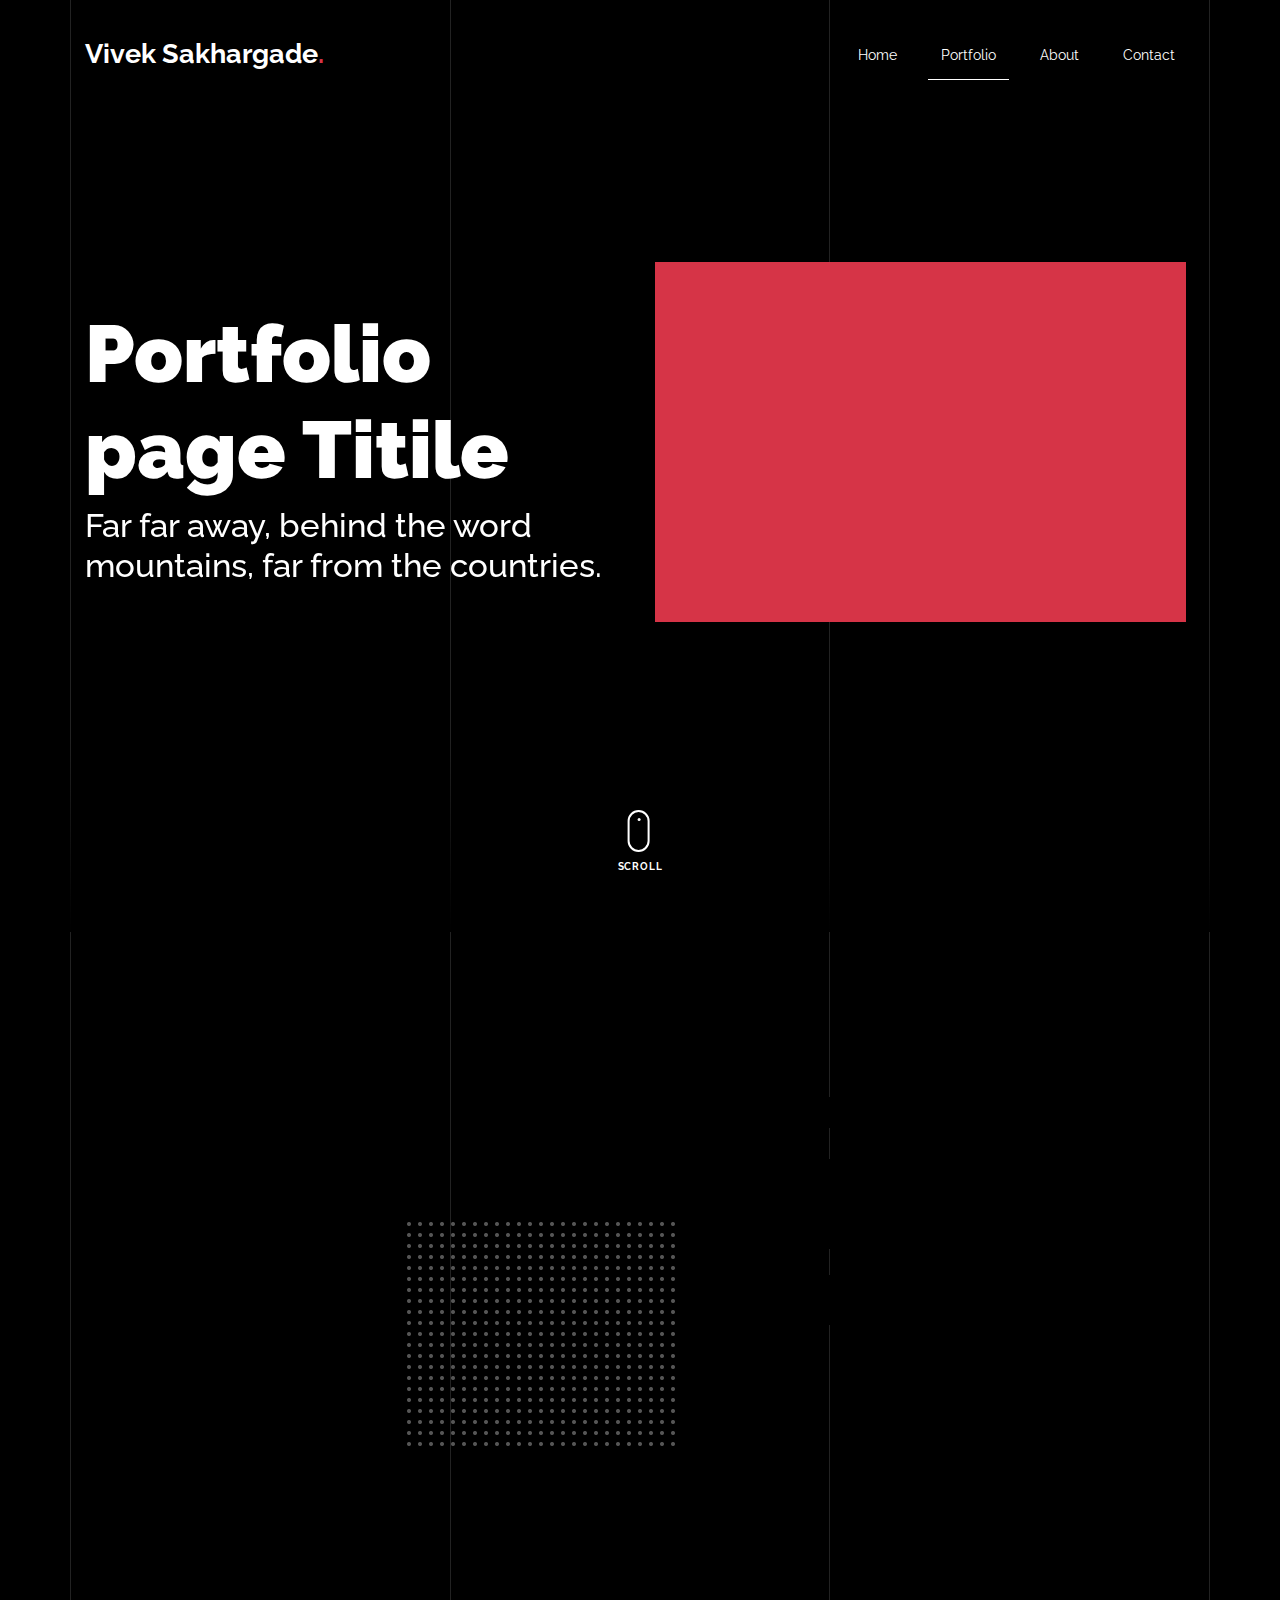
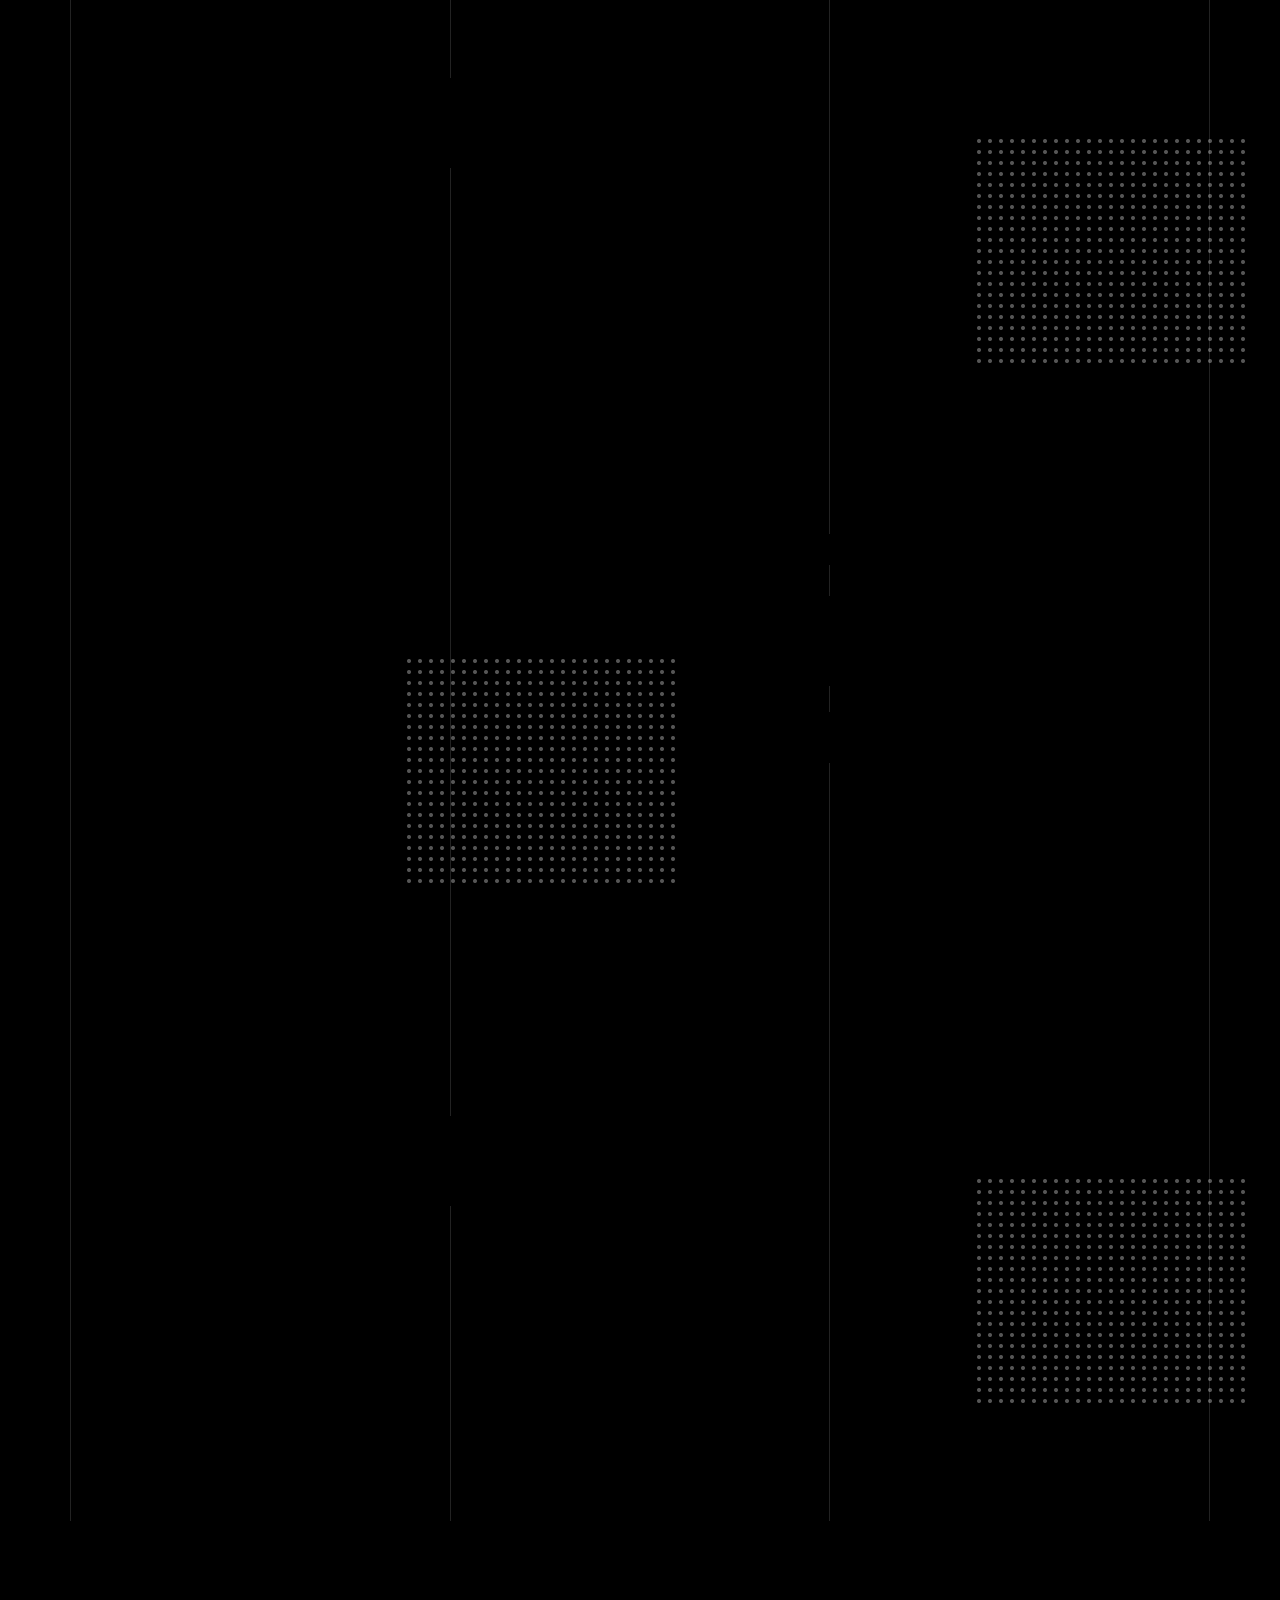
==== portfolio.html @ 85bf2e58 "create portfolio page" ====
<!DOCTYPE html>
<html lang="en">
  <head>
    <title>Vivek Sakhargade - A UI/UX Designer Based In Nagpur, India</title>
    <meta charset="utf-8" />
    <meta
      name="viewport"
      content="width=device-width, initial-scale=1, shrink-to-fit=no"
    />

    <meta name="description" content="" />
    <meta name="keywords" content="Adobe, Figma, UI/UX, Adobe XD" />
    <meta name="author" content="" />

    <link rel="stylesheet" href="css/vendor/icomoon/style.css" />
    <link rel="stylesheet" href="css/vendor/owl.carousel.min.css" />
    <link rel="stylesheet" href="css/vendor/animate.min.css" />
    <link rel="stylesheet" href="css/vendor/aos.css" />
    <link rel="stylesheet" href="css/vendor/bootstrap.min.css" />
    <link rel="stylesheet" href="css/vendor/jquery.fancybox.min.css" />

    <!-- Theme Style -->
    <link rel="stylesheet" href="css/style.css" />
  </head>
  <body data-spy="scroll" data-target=".site-nav-target" data-offset="200">
    <nav class="unslate_co--site-mobile-menu">
      <div class="close-wrap d-flex">
        <a href="#" class="d-flex ml-auto js-menu-toggle">
          <span class="close-label">Close</span>
          <div class="close-times">
            <span class="bar1"></span>
            <span class="bar2"></span>
          </div>
        </a>
      </div>
      <div class="site-mobile-inner"></div>
    </nav>

    <div class="unslate_co--site-wrap">
      <div class="unslate_co--site-inner">
        <div class="lines-wrap">
          <div class="lines-inner">
            <div class="lines"></div>
          </div>
        </div>
        <!-- END lines -->

        <nav class="unslate_co--site-nav site-nav-target">
          <div class="container">
            <div
              class="row align-items-center justify-content-between text-left"
            >
              <div class="col-3">
                <div class="site-logo">
                  <a href="index-right-menu.html" class="unslate_co--site-logo"
                    >Vivek Sakhargade<span>.</span></a
                  >
                </div>
              </div>
              <div class="col text-right">
                <ul
                  class="site-nav-ul js-clone-nav text-left d-none d-lg-inline-block"
                >
                  <li class="has-children">
                    <a href="index.html" class="nav-link">Home</a>
                  </li>
                  <li>
                    <a href="portfolio.html" class="nav-link active"
                      >Portfolio</a
                    >
                  </li>
                  <li><a href="#" class="nav-link">About</a></li>

                  <li>
                    <a href="#contact-section" class="nav-link">Contact</a>
                  </li>
                </ul>

                <ul
                  class="site-nav-ul-none-onepage text-right d-inline-block d-lg-none"
                >
                  <li><a href="#" class="js-menu-toggle">Menu</a></li>
                </ul>
              </div>
            </div>
          </div>
        </nav>

        <div class="cover-v1 gradient-bottom-black jarallax">
          <div class="container">
            <div class="row align-items-center align-items-center">
              <div class="col-md-6 text-left">
                <h1 class="heading" data-aos="fade-up">
                  Portfolio page Titile
                </h1>
                <h2 class="subheading" data-aos="fade-up" data-aos-delay="100">
                  Far far away, behind the word mountains, far from the
                  countries.
                </h2>
              </div>
              <div class="col-md-6 text-left">
                <figure class="gsap-reveal-img">
                  <img
                    src="images/work_3_a_full.jpg"
                    alt="Image"
                    class="img-fluid"
                  />
                </figure>
              </div>
            </div>
          </div>

          <!-- dov -->
          <a href="#first-project" class="mouse-wrap smoothscroll">
            <span class="mouse">
              <span class="scroll"></span>
            </span>
            <span class="mouse-label">Scroll</span>
          </a>
        </div>
        <!-- END .cover-v1 -->
        <!-- END .cover-v1 -->

        <div class="unslate_co--section" id="about-section">
          <div class="container">
            <!-- Project One -->
            <div
              id="first-project"
              class="row py-5 mb-5 justify-content-between align-items-center"
            >
              <div class="col-lg-6 mb-5 mb-lg-0">
                <figure class="dotted-bg gsap-reveal-img">
                  <img
                    src="images/work_3_a_full.jpg"
                    alt="Image"
                    class="img-fluid"
                  />
                </figure>
              </div>
              <div class="col-lg-6 pl-lg-5">
                <h3 class="mb-4 heading-h3">
                  <span class="gsap-reveal">The Washington Post</span>
                </h3>
                <p class="lead gsap-reveal">
                  Designing for truth in a sea of misinformation for the 2020
                  Presidential Election. The nature of this work is confidential
                  — contact for more details.
                </p>

                <p class="gsap-reveal">
                  <a href="#" class="btn btn-outline-pill btn-custom-light"
                    >Product Design
                  </a>
                </p>
              </div>
            </div>

            <!-- Project Two -->
            <div
              class="row py-5 mb-5 justify-content-between align-items-center"
            >
              <div class="col-lg-6 pr-lg-5">
                <h3 class="mb-4 heading-h3">
                  <span class="gsap-reveal">The Washington Post</span>
                </h3>
                <p class="lead gsap-reveal">
                  Designing for truth in a sea of misinformation for the 2020
                  Presidential Election. The nature of this work is confidential
                  — contact for more details.
                </p>

                <p class="gsap-reveal">
                  <a href="#" class="btn btn-outline-pill btn-custom-light"
                    >Product Design
                  </a>
                </p>
              </div>
              <div class="col-lg-6 mb-5 mb-lg-0">
                <figure class="dotted-bg gsap-reveal-img">
                  <img
                    src="images/work_1_a_full.jpg"
                    alt="Image"
                    class="img-fluid"
                  />
                </figure>
              </div>
            </div>

            <!-- Project Three -->
            <div
              class="row py-5 mb-5 justify-content-between align-items-center"
            >
              <div class="col-lg-6 mb-5 mb-lg-0">
                <figure class="dotted-bg gsap-reveal-img">
                  <img
                    src="images/work_3_full.jpg"
                    alt="Image"
                    class="img-fluid"
                  />
                </figure>
              </div>
              <div class="col-lg-6 pl-lg-5">
                <h3 class="mb-4 heading-h3">
                  <span class="gsap-reveal">The Washington Post</span>
                </h3>
                <p class="lead gsap-reveal">
                  Designing for truth in a sea of misinformation for the 2020
                  Presidential Election. The nature of this work is confidential
                  — contact for more details.
                </p>

                <p class="gsap-reveal">
                  <a href="#" class="btn btn-outline-pill btn-custom-light"
                    >Product Design
                  </a>
                </p>
              </div>
            </div>

            <!-- Project Four -->
            <div
              class="row py-5 mb-5 justify-content-between align-items-center"
            >
              <div class="col-lg-6 pr-lg-5">
                <h3 class="mb-4 heading-h3">
                  <span class="gsap-reveal">The Washington Post</span>
                </h3>
                <p class="lead gsap-reveal">
                  Designing for truth in a sea of misinformation for the 2020
                  Presidential Election. The nature of this work is confidential
                  — contact for more details.
                </p>

                <p class="gsap-reveal">
                  <a href="#" class="btn btn-outline-pill btn-custom-light"
                    >Product Design
                  </a>
                </p>
              </div>
              <div class="col-lg-6 mb-5 mb-lg-0">
                <figure class="dotted-bg gsap-reveal-img">
                  <img
                    src="images/work_4_full.jpg"
                    alt="Image"
                    class="img-fluid"
                  />
                </figure>
              </div>
            </div>
          </div>
        </div>
      </div>
      <!-- END .unslate_co-site-inner -->

      <footer class="unslate_co--footer unslate_co--section">
        <div class="container">
          <div class="row justify-content-center">
            <div class="col-md-7">
              <div class="footer-site-logo">
                <a href="mailto:viveksakhargade@gmail.com"
                  >viveksakhargade@gmail<span>.</span>com</a
                >
                <p class="mt-3">
                  Always down to collaborate when I have the time. I'm hoping to
                  further my career by disrupting the social product space.
                  Let's get in touch ✌️.
                </p>
              </div>

              <ul class="footer-site-social">
                <li>
                  <a href="https://www.facebook.com/vivek.sakhargade"
                    >Facebook</a
                  >
                </li>
                <li>
                  <a
                    href="https://instagram.com/ivivek97?igshid=NTc4MTIwNjQ2YQ=="
                    >Instagram</a
                  >
                </li>
                <li>
                  <a
                    href="https://www.linkedin.com/in/vivek-sakhargade-61470815b?lipi=urn%3Ali%3Apage%3Ad_flagship3_profile_view_base_contact_details%3B9KKnEWviTzycP2bksynH9Q%3D%3D"
                    >linkedin</a
                  >
                </li>
                <li>
                  <a href="https://www.behance.net/viveksakhargade">Behance</a>
                </li>
              </ul>

              <p class="site-copyright">
                <!-- Link back to Colorlib can't be removed. Template is licensed under CC BY 3.0. -->
                Copyright &copy;
                <script>
                  document.write(new Date().getFullYear());
                </script>
                All rights reserved
                <i class="icon-heart" aria-hidden="true"></i> by
                <a href="https://www.viveksakhargade.com/" target="_blank"
                  >viveksakhargade.com</a
                >
              </p>
            </div>
          </div>
        </div>
      </footer>
    </div>

    <!-- Loader -->
    <div id="unslate_co--overlayer"></div>
    <div class="site-loader-wrap">
      <div class="site-loader"></div>
    </div>

    <script src="js/scripts-dist.js"></script>
    <script src="js/main.js"></script>
  </body>
</html>
---- css/vendor/icomoon/style.css ----
@font-face {
  font-family: 'icomoon';
  src:  url('fonts/icomoon.eot?10si43');
  src:  url('fonts/icomoon.eot?10si43#iefix') format('embedded-opentype'),
    url('fonts/icomoon.ttf?10si43') format('truetype'),
    url('fonts/icomoon.woff?10si43') format('woff'),
    url('fonts/icomoon.svg?10si43#icomoon') format('svg');
  font-weight: normal;
  font-style: normal;
}

[class^="icon-"], [class*=" icon-"] {
  /* use !important to prevent issues with browser extensions that change fonts */
  font-family: 'icomoon' !important;
  speak: none;
  font-style: normal;
  font-weight: normal;
  font-variant: normal;
  text-transform: none;
  line-height: 1;

  /* Better Font Rendering =========== */
  -webkit-font-smoothing: antialiased;
  -moz-osx-font-smoothing: grayscale;
}

.icon-asterisk:before {
  content: "\f069";
}
.icon-plus:before {
  content: "\f067";
}
.icon-question:before {
  content: "\f128";
}
.icon-minus:before {
  content: "\f068";
}
.icon-glass:before {
  content: "\f000";
}
.icon-music:before {
  content: "\f001";
}
.icon-search:before {
  content: "\f002";
}
.icon-envelope-o:before {
  content: "\f003";
}
.icon-heart:before {
  content: "\f004";
}
.icon-star:before {
  content: "\f005";
}
.icon-star-o:before {
  content: "\f006";
}
.icon-user:before {
  content: "\f007";
}
.icon-film:before {
  content: "\f008";
}
.icon-th-large:before {
  content: "\f009";
}
.icon-th:before {
  content: "\f00a";
}
.icon-th-list:before {
  content: "\f00b";
}
.icon-check:before {
  content: "\f00c";
}
.icon-close:before {
  content: "\f00d";
}
.icon-remove:before {
  content: "\f00d";
}
.icon-times:before {
  content: "\f00d";
}
.icon-search-plus:before {
  content: "\f00e";
}
.icon-search-minus:before {
  content: "\f010";
}
.icon-power-off:before {
  content: "\f011";
}
.icon-signal:before {
  content: "\f012";
}
.icon-cog:before {
  content: "\f013";
}
.icon-gear:before {
  content: "\f013";
}
.icon-trash-o:before {
  content: "\f014";
}
.icon-home:before {
  content: "\f015";
}
.icon-file-o:before {
  content: "\f016";
}
.icon-clock-o:before {
  content: "\f017";
}
.icon-road:before {
  content: "\f018";
}
.icon-download:before {
  content: "\f019";
}
.icon-arrow-circle-o-down:before {
  content: "\f01a";
}
.icon-arrow-circle-o-up:before {
  content: "\f01b";
}
.icon-inbox:before {
  content: "\f01c";
}
.icon-play-circle-o:before {
  content: "\f01d";
}
.icon-repeat:before {
  content: "\f01e";
}
.icon-rotate-right:before {
  content: "\f01e";
}
.icon-refresh:before {
  content: "\f021";
}
.icon-list-alt:before {
  content: "\f022";
}
.icon-lock:before {
  content: "\f023";
}
.icon-flag:before {
  content: "\f024";
}
.icon-headphones:before {
  content: "\f025";
}
.icon-volume-off:before {
  content: "\f026";
}
.icon-volume-down:before {
  content: "\f027";
}
.icon-volume-up:before {
  content: "\f028";
}
.icon-qrcode:before {
  content: "\f029";
}
.icon-barcode:before {
  content: "\f02a";
}
.icon-tag:before {
  content: "\f02b";
}
.icon-tags:before {
  content: "\f02c";
}
.icon-book:before {
  content: "\f02d";
}
.icon-bookmark:before {
  content: "\f02e";
}
.icon-print:before {
  content: "\f02f";
}
.icon-camera:before {
  content: "\f030";
}
.icon-font:before {
  content: "\f031";
}
.icon-bold:before {
  content: "\f032";
}
.icon-italic:before {
  content: "\f033";
}
.icon-text-height:before {
  content: "\f034";
}
.icon-text-width:before {
  content: "\f035";
}
.icon-align-left:before {
  content: "\f036";
}
.icon-align-center:before {
  content: "\f037";
}
.icon-align-right:before {
  content: "\f038";
}
.icon-align-justify:before {
  content: "\f039";
}
.icon-list:before {
  content: "\f03a";
}
.icon-dedent:before {
  content: "\f03b";
}
.icon-outdent:before {
  content: "\f03b";
}
.icon-indent:before {
  content: "\f03c";
}
.icon-video-camera:before {
  content: "\f03d";
}
.icon-image:before {
  content: "\f03e";
}
.icon-photo:before {
  content: "\f03e";
}
.icon-picture-o:before {
  content: "\f03e";
}
.icon-pencil:before {
  content: "\f040";
}
.icon-map-marker:before {
  content: "\f041";
}
.icon-adjust:before {
  content: "\f042";
}
.icon-tint:before {
  content: "\f043";
}
.icon-edit:before {
  content: "\f044";
}
.icon-pencil-square-o:before {
  content: "\f044";
}
.icon-share-square-o:before {
  content: "\f045";
}
.icon-check-square-o:before {
  content: "\f046";
}
.icon-arrows:before {
  content: "\f047";
}
.icon-step-backward:before {
  content: "\f048";
}
.icon-fast-backward:before {
  content: "\f049";
}
.icon-backward:before {
  content: "\f04a";
}
.icon-play:before {
  content: "\f04b";
}
.icon-pause:before {
  content: "\f04c";
}
.icon-stop:before {
  content: "\f04d";
}
.icon-forward:before {
  content: "\f04e";
}
.icon-fast-forward:before {
  content: "\f050";
}
.icon-step-forward:before {
  content: "\f051";
}
.icon-eject:before {
  content: "\f052";
}
.icon-chevron-left:before {
  content: "\f053";
}
.icon-chevron-right:before {
  content: "\f054";
}
.icon-plus-circle:before {
  content: "\f055";
}
.icon-minus-circle:before {
  content: "\f056";
}
.icon-times-circle:before {
  content: "\f057";
}
.icon-check-circle:before {
  content: "\f058";
}
.icon-question-circle:before {
  content: "\f059";
}
.icon-info-circle:before {
  content: "\f05a";
}
.icon-crosshairs:before {
  content: "\f05b";
}
.icon-times-circle-o:before {
  content: "\f05c";
}
.icon-check-circle-o:before {
  content: "\f05d";
}
.icon-ban:before {
  content: "\f05e";
}
.icon-arrow-left:before {
  content: "\f060";
}
.icon-arrow-right:before {
  content: "\f061";
}
.icon-arrow-up:before {
  content: "\f062";
}
.icon-arrow-down:before {
  content: "\f063";
}
.icon-mail-forward:before {
  content: "\f064";
}
.icon-share:before {
  content: "\f064";
}
.icon-expand:before {
  content: "\f065";
}
.icon-compress:before {
  content: "\f066";
}
.icon-exclamation-circle:before {
  content: "\f06a";
}
.icon-gift:before {
  content: "\f06b";
}
.icon-leaf:before {
  content: "\f06c";
}
.icon-fire:before {
  content: "\f06d";
}
.icon-eye:before {
  content: "\f06e";
}
.icon-eye-slash:before {
  content: "\f070";
}
.icon-exclamation-triangle:before {
  content: "\f071";
}
.icon-warning:before {
  content: "\f071";
}
.icon-plane:before {
  content: "\f072";
}
.icon-calendar:before {
  content: "\f073";
}
.icon-random:before {
  content: "\f074";
}
.icon-comment:before {
  content: "\f075";
}
.icon-magnet:before {
  content: "\f076";
}
.icon-chevron-up:before {
  content: "\f077";
}
.icon-chevron-down:before {
  content: "\f078";
}
.icon-retweet:before {
  content: "\f079";
}
.icon-shopping-cart:before {
  content: "\f07a";
}
.icon-folder:before {
  content: "\f07b";
}
.icon-folder-open:before {
  content: "\f07c";
}
.icon-arrows-v:before {
  content: "\f07d";
}
.icon-arrows-h:before {
  content: "\f07e";
}
.icon-bar-chart:before {
  content: "\f080";
}
.icon-bar-chart-o:before {
  content: "\f080";
}
.icon-twitter-square:before {
  content: "\f081";
}
.icon-facebook-square:before {
  content: "\f082";
}
.icon-camera-retro:before {
  content: "\f083";
}
.icon-key:before {
  content: "\f084";
}
.icon-cogs:before {
  content: "\f085";
}
.icon-gears:before {
  content: "\f085";
}
.icon-comments:before {
  content: "\f086";
}
.icon-thumbs-o-up:before {
  content: "\f087";
}
.icon-thumbs-o-down:before {
  content: "\f088";
}
.icon-star-half:before {
  content: "\f089";
}
.icon-heart-o:before {
  content: "\f08a";
}
.icon-sign-out:before {
  content: "\f08b";
}
.icon-linkedin-square:before {
  content: "\f08c";
}
.icon-thumb-tack:before {
  content: "\f08d";
}
.icon-external-link:before {
  content: "\f08e";
}
.icon-sign-in:before {
  content: "\f090";
}
.icon-trophy:before {
  content: "\f091";
}
.icon-github-square:before {
  content: "\f092";
}
.icon-upload:before {
  content: "\f093";
}
.icon-lemon-o:before {
  content: "\f094";
}
.icon-phone:before {
  content: "\f095";
}
.icon-square-o:before {
  content: "\f096";
}
.icon-bookmark-o:before {
  content: "\f097";
}
.icon-phone-square:before {
  content: "\f098";
}
.icon-twitter:before {
  content: "\f099";
}
.icon-facebook:before {
  content: "\f09a";
}
.icon-facebook-f:before {
  content: "\f09a";
}
.icon-github:before {
  content: "\f09b";
}
.icon-unlock:before {
  content: "\f09c";
}
.icon-credit-card:before {
  content: "\f09d";
}
.icon-feed:before {
  content: "\f09e";
}
.icon-rss:before {
  content: "\f09e";
}
.icon-hdd-o:before {
  content: "\f0a0";
}
.icon-bullhorn:before {
  content: "\f0a1";
}
.icon-bell-o:before {
  content: "\f0a2";
}
.icon-certificate:before {
  content: "\f0a3";
}
.icon-hand-o-right:before {
  content: "\f0a4";
}
.icon-hand-o-left:before {
  content: "\f0a5";
}
.icon-hand-o-up:before {
  content: "\f0a6";
}
.icon-hand-o-down:before {
  content: "\f0a7";
}
.icon-arrow-circle-left:before {
  content: "\f0a8";
}
.icon-arrow-circle-right:before {
  content: "\f0a9";
}
.icon-arrow-circle-up:before {
  content: "\f0aa";
}
.icon-arrow-circle-down:before {
  content: "\f0ab";
}
.icon-globe:before {
  content: "\f0ac";
}
.icon-wrench:before {
  content: "\f0ad";
}
.icon-tasks:before {
  content: "\f0ae";
}
.icon-filter:before {
  content: "\f0b0";
}
.icon-briefcase:before {
  content: "\f0b1";
}
.icon-arrows-alt:before {
  content: "\f0b2";
}
.icon-group:before {
  content: "\f0c0";
}
.icon-users:before {
  content: "\f0c0";
}
.icon-chain:before {
  content: "\f0c1";
}
.icon-link:before {
  content: "\f0c1";
}
.icon-cloud:before {
  content: "\f0c2";
}
.icon-flask:before {
  content: "\f0c3";
}
.icon-cut:before {
  content: "\f0c4";
}
.icon-scissors:before {
  content: "\f0c4";
}
.icon-copy:before {
  content: "\f0c5";
}
.icon-files-o:before {
  content: "\f0c5";
}
.icon-paperclip:before {
  content: "\f0c6";
}
.icon-floppy-o:before {
  content: "\f0c7";
}
.icon-save:before {
  content: "\f0c7";
}
.icon-square:before {
  content: "\f0c8";
}
.icon-bars:before {
  content: "\f0c9";
}
.icon-navicon:before {
  content: "\f0c9";
}
.icon-reorder:before {
  content: "\f0c9";
}
.icon-list-ul:before {
  content: "\f0ca";
}
.icon-list-ol:before {
  content: "\f0cb";
}
.icon-strikethrough:before {
  content: "\f0cc";
}
.icon-underline:before {
  content: "\f0cd";
}
.icon-table:before {
  content: "\f0ce";
}
.icon-magic:before {
  content: "\f0d0";
}
.icon-truck:before {
  content: "\f0d1";
}
.icon-pinterest:before {
  content: "\f0d2";
}
.icon-pinterest-square:before {
  content: "\f0d3";
}
.icon-google-plus-square:before {
  content: "\f0d4";
}
.icon-google-plus:before {
  content: "\f0d5";
}
.icon-money:before {
  content: "\f0d6";
}
.icon-caret-down:before {
  content: "\f0d7";
}
.icon-caret-up:before {
  content: "\f0d8";
}
.icon-caret-left:before {
  content: "\f0d9";
}
.icon-caret-right:before {
  content: "\f0da";
}
.icon-columns:before {
  content: "\f0db";
}
.icon-sort:before {
  content: "\f0dc";
}
.icon-unsorted:before {
  content: "\f0dc";
}
.icon-sort-desc:before {
  content: "\f0dd";
}
.icon-sort-down:before {
  content: "\f0dd";
}
.icon-sort-asc:before {
  content: "\f0de";
}
.icon-sort-up:before {
  content: "\f0de";
}
.icon-envelope:before {
  content: "\f0e0";
}
.icon-linkedin:before {
  content: "\f0e1";
}
.icon-rotate-left:before {
  content: "\f0e2";
}
.icon-undo:before {
  content: "\f0e2";
}
.icon-gavel:before {
  content: "\f0e3";
}
.icon-legal:before {
  content: "\f0e3";
}
.icon-dashboard:before {
  content: "\f0e4";
}
.icon-tachometer:before {
  content: "\f0e4";
}
.icon-comment-o:before {
  content: "\f0e5";
}
.icon-comments-o:before {
  content: "\f0e6";
}
.icon-bolt:before {
  content: "\f0e7";
}
.icon-flash:before {
  content: "\f0e7";
}
.icon-sitemap:before {
  content: "\f0e8";
}
.icon-umbrella:before {
  content: "\f0e9";
}
.icon-clipboard:before {
  content: "\f0ea";
}
.icon-paste:before {
  content: "\f0ea";
}
.icon-lightbulb-o:before {
  content: "\f0eb";
}
.icon-exchange:before {
  content: "\f0ec";
}
.icon-cloud-download:before {
  content: "\f0ed";
}
.icon-cloud-upload:before {
  content: "\f0ee";
}
.icon-user-md:before {
  content: "\f0f0";
}
.icon-stethoscope:before {
  content: "\f0f1";
}
.icon-suitcase:before {
  content: "\f0f2";
}
.icon-bell:before {
  content: "\f0f3";
}
.icon-coffee:before {
  content: "\f0f4";
}
.icon-cutlery:before {
  content: "\f0f5";
}
.icon-file-text-o:before {
  content: "\f0f6";
}
.icon-building-o:before {
  content: "\f0f7";
}
.icon-hospital-o:before {
  content: "\f0f8";
}
.icon-ambulance:before {
  content: "\f0f9";
}
.icon-medkit:before {
  content: "\f0fa";
}
.icon-fighter-jet:before {
  content: "\f0fb";
}
.icon-beer:before {
  content: "\f0fc";
}
.icon-h-square:before {
  content: "\f0fd";
}
.icon-plus-square:before {
  content: "\f0fe";
}
.icon-angle-double-left:before {
  content: "\f100";
}
.icon-angle-double-right:before {
  content: "\f101";
}
.icon-angle-double-up:before {
  content: "\f102";
}
.icon-angle-double-down:before {
  content: "\f103";
}
.icon-angle-left:before {
  content: "\f104";
}
.icon-angle-right:before {
  content: "\f105";
}
.icon-angle-up:before {
  content: "\f106";
}
.icon-angle-down:before {
  content: "\f107";
}
.icon-desktop:before {
  content: "\f108";
}
.icon-laptop:before {
  content: "\f109";
}
.icon-tablet:before {
  content: "\f10a";
}
.icon-mobile:before {
  content: "\f10b";
}
.icon-mobile-phone:before {
  content: "\f10b";
}
.icon-circle-o:before {
  content: "\f10c";
}
.icon-quote-left:before {
  content: "\f10d";
}
.icon-quote-right:before {
  content: "\f10e";
}
.icon-spinner:before {
  content: "\f110";
}
.icon-circle:before {
  content: "\f111";
}
.icon-mail-reply:before {
  content: "\f112";
}
.icon-reply:before {
  content: "\f112";
}
.icon-github-alt:before {
  content: "\f113";
}
.icon-folder-o:before {
  content: "\f114";
}
.icon-folder-open-o:before {
  content: "\f115";
}
.icon-smile-o:before {
  content: "\f118";
}
.icon-frown-o:before {
  content: "\f119";
}
.icon-meh-o:before {
  content: "\f11a";
}
.icon-gamepad:before {
  content: "\f11b";
}
.icon-keyboard-o:before {
  content: "\f11c";
}
.icon-flag-o:before {
  content: "\f11d";
}
.icon-flag-checkered:before {
  content: "\f11e";
}
.icon-terminal:before {
  content: "\f120";
}
.icon-code:before {
  content: "\f121";
}
.icon-mail-reply-all:before {
  content: "\f122";
}
.icon-reply-all:before {
  content: "\f122";
}
.icon-star-half-empty:before {
  content: "\f123";
}
.icon-star-half-full:before {
  content: "\f123";
}
.icon-star-half-o:before {
  content: "\f123";
}
.icon-location-arrow:before {
  content: "\f124";
}
.icon-crop:before {
  content: "\f125";
}
.icon-code-fork:before {
  content: "\f126";
}
.icon-chain-broken:before {
  content: "\f127";
}
.icon-unlink:before {
  content: "\f127";
}
.icon-info:before {
  content: "\f129";
}
.icon-exclamation:before {
  content: "\f12a";
}
.icon-superscript:before {
  content: "\f12b";
}
.icon-subscript:before {
  content: "\f12c";
}
.icon-eraser:before {
  content: "\f12d";
}
.icon-puzzle-piece:before {
  content: "\f12e";
}
.icon-microphone:before {
  content: "\f130";
}
.icon-microphone-slash:before {
  content: "\f131";
}
.icon-shield:before {
  content: "\f132";
}
.icon-calendar-o:before {
  content: "\f133";
}
.icon-fire-extinguisher:before {
  content: "\f134";
}
.icon-rocket:before {
  content: "\f135";
}
.icon-maxcdn:before {
  content: "\f136";
}
.icon-chevron-circle-left:before {
  content: "\f137";
}
.icon-chevron-circle-right:before {
  content: "\f138";
}
.icon-chevron-circle-up:before {
  content: "\f139";
}
.icon-chevron-circle-down:before {
  content: "\f13a";
}
.icon-html5:before {
  content: "\f13b";
}
.icon-css3:before {
  content: "\f13c";
}
.icon-anchor:before {
  content: "\f13d";
}
.icon-unlock-alt:before {
  content: "\f13e";
}
.icon-bullseye:before {
  content: "\f140";
}
.icon-ellipsis-h:before {
  content: "\f141";
}
.icon-ellipsis-v:before {
  content: "\f142";
}
.icon-rss-square:before {
  content: "\f143";
}
.icon-play-circle:before {
  content: "\f144";
}
.icon-ticket:before {
  content: "\f145";
}
.icon-minus-square:before {
  content: "\f146";
}
.icon-minus-square-o:before {
  content: "\f147";
}
.icon-level-up:before {
  content: "\f148";
}
.icon-level-down:before {
  content: "\f149";
}
.icon-check-square:before {
  content: "\f14a";
}
.icon-pencil-square:before {
  content: "\f14b";
}
.icon-external-link-square:before {
  content: "\f14c";
}
.icon-share-square:before {
  content: "\f14d";
}
.icon-compass:before {
  content: "\f14e";
}
.icon-caret-square-o-down:before {
  content: "\f150";
}
.icon-toggle-down:before {
  content: "\f150";
}
.icon-caret-square-o-up:before {
  content: "\f151";
}
.icon-toggle-up:before {
  content: "\f151";
}
.icon-caret-square-o-right:before {
  content: "\f152";
}
.icon-toggle-right:before {
  content: "\f152";
}
.icon-eur:before {
  content: "\f153";
}
.icon-euro:before {
  content: "\f153";
}
.icon-gbp:before {
  content: "\f154";
}
.icon-dollar:before {
  content: "\f155";
}
.icon-usd:before {
  content: "\f155";
}
.icon-inr:before {
  content: "\f156";
}
.icon-rupee:before {
  content: "\f156";
}
.icon-cny:before {
  content: "\f157";
}
.icon-jpy:before {
  content: "\f157";
}
.icon-rmb:before {
  content: "\f157";
}
.icon-yen:before {
  content: "\f157";
}
.icon-rouble:before {
  content: "\f158";
}
.icon-rub:before {
  content: "\f158";
}
.icon-ruble:before {
  content: "\f158";
}
.icon-krw:before {
  content: "\f159";
}
.icon-won:before {
  content: "\f159";
}
.icon-bitcoin:before {
  content: "\f15a";
}
.icon-btc:before {
  content: "\f15a";
}
.icon-file:before {
  content: "\f15b";
}
.icon-file-text:before {
  content: "\f15c";
}
.icon-sort-alpha-asc:before {
  content: "\f15d";
}
.icon-sort-alpha-desc:before {
  content: "\f15e";
}
.icon-sort-amount-asc:before {
  content: "\f160";
}
.icon-sort-amount-desc:before {
  content: "\f161";
}
.icon-sort-numeric-asc:before {
  content: "\f162";
}
.icon-sort-numeric-desc:before {
  content: "\f163";
}
.icon-thumbs-up:before {
  content: "\f164";
}
.icon-thumbs-down:before {
  content: "\f165";
}
.icon-youtube-square:before {
  content: "\f166";
}
.icon-youtube:before {
  content: "\f167";
}
.icon-xing:before {
  content: "\f168";
}
.icon-xing-square:before {
  content: "\f169";
}
.icon-youtube-play:before {
  content: "\f16a";
}
.icon-dropbox:before {
  content: "\f16b";
}
.icon-stack-overflow:before {
  content: "\f16c";
}
.icon-instagram:before {
  content: "\f16d";
}
.icon-flickr:before {
  content: "\f16e";
}
.icon-adn:before {
  content: "\f170";
}
.icon-bitbucket:before {
  content: "\f171";
}
.icon-bitbucket-square:before {
  content: "\f172";
}
.icon-tumblr:before {
  content: "\f173";
}
.icon-tumblr-square:before {
  content: "\f174";
}
.icon-long-arrow-down:before {
  content: "\f175";
}
.icon-long-arrow-up:before {
  content: "\f176";
}
.icon-long-arrow-left:before {
  content: "\f177";
}
.icon-long-arrow-right:before {
  content: "\f178";
}
.icon-apple:before {
  content: "\f179";
}
.icon-windows:before {
  content: "\f17a";
}
.icon-android:before {
  content: "\f17b";
}
.icon-linux:before {
  content: "\f17c";
}
.icon-dribbble:before {
  content: "\f17d";
}
.icon-skype:before {
  content: "\f17e";
}
.icon-foursquare:before {
  content: "\f180";
}
.icon-trello:before {
  content: "\f181";
}
.icon-female:before {
  content: "\f182";
}
.icon-male:before {
  content: "\f183";
}
.icon-gittip:before {
  content: "\f184";
}
.icon-gratipay:before {
  content: "\f184";
}
.icon-sun-o:before {
  content: "\f185";
}
.icon-moon-o:before {
  content: "\f186";
}
.icon-archive:before {
  content: "\f187";
}
.icon-bug:before {
  content: "\f188";
}
.icon-vk:before {
  content: "\f189";
}
.icon-weibo:before {
  content: "\f18a";
}
.icon-renren:before {
  content: "\f18b";
}
.icon-pagelines:before {
  content: "\f18c";
}
.icon-stack-exchange:before {
  content: "\f18d";
}
.icon-arrow-circle-o-right:before {
  content: "\f18e";
}
.icon-arrow-circle-o-left:before {
  content: "\f190";
}
.icon-caret-square-o-left:before {
  content: "\f191";
}
.icon-toggle-left:before {
  content: "\f191";
}
.icon-dot-circle-o:before {
  content: "\f192";
}
.icon-wheelchair:before {
  content: "\f193";
}
.icon-vimeo-square:before {
  content: "\f194";
}
.icon-try:before {
  content: "\f195";
}
.icon-turkish-lira:before {
  content: "\f195";
}
.icon-plus-square-o:before {
  content: "\f196";
}
.icon-space-shuttle:before {
  content: "\f197";
}
.icon-slack:before {
  content: "\f198";
}
.icon-envelope-square:before {
  content: "\f199";
}
.icon-wordpress:before {
  content: "\f19a";
}
.icon-openid:before {
  content: "\f19b";
}
.icon-bank:before {
  content: "\f19c";
}
.icon-institution:before {
  content: "\f19c";
}
.icon-university:before {
  content: "\f19c";
}
.icon-graduation-cap:before {
  content: "\f19d";
}
.icon-mortar-board:before {
  content: "\f19d";
}
.icon-yahoo:before {
  content: "\f19e";
}
.icon-google:before {
  content: "\f1a0";
}
.icon-reddit:before {
  content: "\f1a1";
}
.icon-reddit-square:before {
  content: "\f1a2";
}
.icon-stumbleupon-circle:before {
  content: "\f1a3";
}
.icon-stumbleupon:before {
  content: "\f1a4";
}
.icon-delicious:before {
  content: "\f1a5";
}
.icon-digg:before {
  content: "\f1a6";
}
.icon-pied-piper-pp:before {
  content: "\f1a7";
}
.icon-pied-piper-alt:before {
  content: "\f1a8";
}
.icon-drupal:before {
  content: "\f1a9";
}
.icon-joomla:before {
  content: "\f1aa";
}
.icon-language:before {
  content: "\f1ab";
}
.icon-fax:before {
  content: "\f1ac";
}
.icon-building:before {
  content: "\f1ad";
}
.icon-child:before {
  content: "\f1ae";
}
.icon-paw:before {
  content: "\f1b0";
}
.icon-spoon:before {
  content: "\f1b1";
}
.icon-cube:before {
  content: "\f1b2";
}
.icon-cubes:before {
  content: "\f1b3";
}
.icon-behance:before {
  content: "\f1b4";
}
.icon-behance-square:before {
  content: "\f1b5";
}
.icon-steam:before {
  content: "\f1b6";
}
.icon-steam-square:before {
  content: "\f1b7";
}
.icon-recycle:before {
  content: "\f1b8";
}
.icon-automobile:before {
  content: "\f1b9";
}
.icon-car:before {
  content: "\f1b9";
}
.icon-cab:before {
  content: "\f1ba";
}
.icon-taxi:before {
  content: "\f1ba";
}
.icon-tree:before {
  content: "\f1bb";
}
.icon-spotify:before {
  content: "\f1bc";
}
.icon-deviantart:before {
  content: "\f1bd";
}
.icon-soundcloud:before {
  content: "\f1be";
}
.icon-database:before {
  content: "\f1c0";
}
.icon-file-pdf-o:before {
  content: "\f1c1";
}
.icon-file-word-o:before {
  content: "\f1c2";
}
.icon-file-excel-o:before {
  content: "\f1c3";
}
.icon-file-powerpoint-o:before {
  content: "\f1c4";
}
.icon-file-image-o:before {
  content: "\f1c5";
}
.icon-file-photo-o:before {
  content: "\f1c5";
}
.icon-file-picture-o:before {
  content: "\f1c5";
}
.icon-file-archive-o:before {
  content: "\f1c6";
}
.icon-file-zip-o:before {
  content: "\f1c6";
}
.icon-file-audio-o:before {
  content: "\f1c7";
}
.icon-file-sound-o:before {
  content: "\f1c7";
}
.icon-file-movie-o:before {
  content: "\f1c8";
}
.icon-file-video-o:before {
  content: "\f1c8";
}
.icon-file-code-o:before {
  content: "\f1c9";
}
.icon-vine:before {
  content: "\f1ca";
}
.icon-codepen:before {
  content: "\f1cb";
}
.icon-jsfiddle:before {
  content: "\f1cc";
}
.icon-life-bouy:before {
  content: "\f1cd";
}
.icon-life-buoy:before {
  content: "\f1cd";
}
.icon-life-ring:before {
  content: "\f1cd";
}
.icon-life-saver:before {
  content: "\f1cd";
}
.icon-support:before {
  content: "\f1cd";
}
.icon-circle-o-notch:before {
  content: "\f1ce";
}
.icon-ra:before {
  content: "\f1d0";
}
.icon-rebel:before {
  content: "\f1d0";
}
.icon-resistance:before {
  content: "\f1d0";
}
.icon-empire:before {
  content: "\f1d1";
}
.icon-ge:before {
  content: "\f1d1";
}
.icon-git-square:before {
  content: "\f1d2";
}
.icon-git:before {
  content: "\f1d3";
}
.icon-hacker-news:before {
  content: "\f1d4";
}
.icon-y-combinator-square:before {
  content: "\f1d4";
}
.icon-yc-square:before {
  content: "\f1d4";
}
.icon-tencent-weibo:before {
  content: "\f1d5";
}
.icon-qq:before {
  content: "\f1d6";
}
.icon-wechat:before {
  content: "\f1d7";
}
.icon-weixin:before {
  content: "\f1d7";
}
.icon-paper-plane:before {
  content: "\f1d8";
}
.icon-send:before {
  content: "\f1d8";
}
.icon-paper-plane-o:before {
  content: "\f1d9";
}
.icon-send-o:before {
  content: "\f1d9";
}
.icon-history:before {
  content: "\f1da";
}
.icon-circle-thin:before {
  content: "\f1db";
}
.icon-header:before {
  content: "\f1dc";
}
.icon-paragraph:before {
  content: "\f1dd";
}
.icon-sliders:before {
  content: "\f1de";
}
.icon-share-alt:before {
  content: "\f1e0";
}
.icon-share-alt-square:before {
  content: "\f1e1";
}
.icon-bomb:before {
  content: "\f1e2";
}
.icon-futbol-o:before {
  content: "\f1e3";
}
.icon-soccer-ball-o:before {
  content: "\f1e3";
}
.icon-tty:before {
  content: "\f1e4";
}
.icon-binoculars:before {
  content: "\f1e5";
}
.icon-plug:before {
  content: "\f1e6";
}
.icon-slideshare:before {
  content: "\f1e7";
}
.icon-twitch:before {
  content: "\f1e8";
}
.icon-yelp:before {
  content: "\f1e9";
}
.icon-newspaper-o:before {
  content: "\f1ea";
}
.icon-wifi:before {
  content: "\f1eb";
}
.icon-calculator:before {
  content: "\f1ec";
}
.icon-paypal:before {
  content: "\f1ed";
}
.icon-google-wallet:before {
  content: "\f1ee";
}
.icon-cc-visa:before {
  content: "\f1f0";
}
.icon-cc-mastercard:before {
  content: "\f1f1";
}
.icon-cc-discover:before {
  content: "\f1f2";
}
.icon-cc-amex:before {
  content: "\f1f3";
}
.icon-cc-paypal:before {
  content: "\f1f4";
}
.icon-cc-stripe:before {
  content: "\f1f5";
}
.icon-bell-slash:before {
  content: "\f1f6";
}
.icon-bell-slash-o:before {
  content: "\f1f7";
}
.icon-trash:before {
  content: "\f1f8";
}
.icon-copyright:before {
  content: "\f1f9";
}
.icon-at:before {
  content: "\f1fa";
}
.icon-eyedropper:before {
  content: "\f1fb";
}
.icon-paint-brush:before {
  content: "\f1fc";
}
.icon-birthday-cake:before {
  content: "\f1fd";
}
.icon-area-chart:before {
  content: "\f1fe";
}
.icon-pie-chart:before {
  content: "\f200";
}
.icon-line-chart:before {
  content: "\f201";
}
.icon-lastfm:before {
  content: "\f202";
}
.icon-lastfm-square:before {
  content: "\f203";
}
.icon-toggle-off:before {
  content: "\f204";
}
.icon-toggle-on:before {
  content: "\f205";
}
.icon-bicycle:before {
  content: "\f206";
}
.icon-bus:before {
  content: "\f207";
}
.icon-ioxhost:before {
  content: "\f208";
}
.icon-angellist:before {
  content: "\f209";
}
.icon-cc:before {
  content: "\f20a";
}
.icon-ils:before {
  content: "\f20b";
}
.icon-shekel:before {
  content: "\f20b";
}
.icon-sheqel:before {
  content: "\f20b";
}
.icon-meanpath:before {
  content: "\f20c";
}
.icon-buysellads:before {
  content: "\f20d";
}
.icon-connectdevelop:before {
  content: "\f20e";
}
.icon-dashcube:before {
  content: "\f210";
}
.icon-forumbee:before {
  content: "\f211";
}
.icon-leanpub:before {
  content: "\f212";
}
.icon-sellsy:before {
  content: "\f213";
}
.icon-shirtsinbulk:before {
  content: "\f214";
}
.icon-simplybuilt:before {
  content: "\f215";
}
.icon-skyatlas:before {
  content: "\f216";
}
.icon-cart-plus:before {
  content: "\f217";
}
.icon-cart-arrow-down:before {
  content: "\f218";
}
.icon-diamond:before {
  content: "\f219";
}
.icon-ship:before {
  content: "\f21a";
}
.icon-user-secret:before {
  content: "\f21b";
}
.icon-motorcycle:before {
  content: "\f21c";
}
.icon-street-view:before {
  content: "\f21d";
}
.icon-heartbeat:before {
  content: "\f21e";
}
.icon-venus:before {
  content: "\f221";
}
.icon-mars:before {
  content: "\f222";
}
.icon-mercury:before {
  content: "\f223";
}
.icon-intersex:before {
  content: "\f224";
}
.icon-transgender:before {
  content: "\f224";
}
.icon-transgender-alt:before {
  content: "\f225";
}
.icon-venus-double:before {
  content: "\f226";
}
.icon-mars-double:before {
  content: "\f227";
}
.icon-venus-mars:before {
  content: "\f228";
}
.icon-mars-stroke:before {
  content: "\f229";
}
.icon-mars-stroke-v:before {
  content: "\f22a";
}
.icon-mars-stroke-h:before {
  content: "\f22b";
}
.icon-neuter:before {
  content: "\f22c";
}
.icon-genderless:before {
  content: "\f22d";
}
.icon-facebook-official:before {
  content: "\f230";
}
.icon-pinterest-p:before {
  content: "\f231";
}
.icon-whatsapp:before {
  content: "\f232";
}
.icon-server:before {
  content: "\f233";
}
.icon-user-plus:before {
  content: "\f234";
}
.icon-user-times:before {
  content: "\f235";
}
.icon-bed:before {
  content: "\f236";
}
.icon-hotel:before {
  content: "\f236";
}
.icon-viacoin:before {
  content: "\f237";
}
.icon-train:before {
  content: "\f238";
}
.icon-subway:before {
  content: "\f239";
}
.icon-medium:before {
  content: "\f23a";
}
.icon-y-combinator:before {
  content: "\f23b";
}
.icon-yc:before {
  content: "\f23b";
}
.icon-optin-monster:before {
  content: "\f23c";
}
.icon-opencart:before {
  content: "\f23d";
}
.icon-expeditedssl:before {
  content: "\f23e";
}
.icon-battery:before {
  content: "\f240";
}
.icon-battery-4:before {
  content: "\f240";
}
.icon-battery-full:before {
  content: "\f240";
}
.icon-battery-3:before {
  content: "\f241";
}
.icon-battery-three-quarters:before {
  content: "\f241";
}
.icon-battery-2:before {
  content: "\f242";
}
.icon-battery-half:before {
  content: "\f242";
}
.icon-battery-1:before {
  content: "\f243";
}
.icon-battery-quarter:before {
  content: "\f243";
}
.icon-battery-0:before {
  content: "\f244";
}
.icon-battery-empty:before {
  content: "\f244";
}
.icon-mouse-pointer:before {
  content: "\f245";
}
.icon-i-cursor:before {
  content: "\f246";
}
.icon-object-group:before {
  content: "\f247";
}
.icon-object-ungroup:before {
  content: "\f248";
}
.icon-sticky-note:before {
  content: "\f249";
}
.icon-sticky-note-o:before {
  content: "\f24a";
}
.icon-cc-jcb:before {
  content: "\f24b";
}
.icon-cc-diners-club:before {
  content: "\f24c";
}
.icon-clone:before {
  content: "\f24d";
}
.icon-balance-scale:before {
  content: "\f24e";
}
.icon-hourglass-o:before {
  content: "\f250";
}
.icon-hourglass-1:before {
  content: "\f251";
}
.icon-hourglass-start:before {
  content: "\f251";
}
.icon-hourglass-2:before {
  content: "\f252";
}
.icon-hourglass-half:before {
  content: "\f252";
}
.icon-hourglass-3:before {
  content: "\f253";
}
.icon-hourglass-end:before {
  content: "\f253";
}
.icon-hourglass:before {
  content: "\f254";
}
.icon-hand-grab-o:before {
  content: "\f255";
}
.icon-hand-rock-o:before {
  content: "\f255";
}
.icon-hand-paper-o:before {
  content: "\f256";
}
.icon-hand-stop-o:before {
  content: "\f256";
}
.icon-hand-scissors-o:before {
  content: "\f257";
}
.icon-hand-lizard-o:before {
  content: "\f258";
}
.icon-hand-spock-o:before {
  content: "\f259";
}
.icon-hand-pointer-o:before {
  content: "\f25a";
}
.icon-hand-peace-o:before {
  content: "\f25b";
}
.icon-trademark:before {
  content: "\f25c";
}
.icon-registered:before {
  content: "\f25d";
}
.icon-creative-commons:before {
  content: "\f25e";
}
.icon-gg:before {
  content: "\f260";
}
.icon-gg-circle:before {
  content: "\f261";
}
.icon-tripadvisor:before {
  content: "\f262";
}
.icon-odnoklassniki:before {
  content: "\f263";
}
.icon-odnoklassniki-square:before {
  content: "\f264";
}
.icon-get-pocket:before {
  content: "\f265";
}
.icon-wikipedia-w:before {
  content: "\f266";
}
.icon-safari:before {
  content: "\f267";
}
.icon-chrome:before {
  content: "\f268";
}
.icon-firefox:before {
  content: "\f269";
}
.icon-opera:before {
  content: "\f26a";
}
.icon-internet-explorer:before {
  content: "\f26b";
}
.icon-television:before {
  content: "\f26c";
}
.icon-tv:before {
  content: "\f26c";
}
.icon-contao:before {
  content: "\f26d";
}
.icon-500px:before {
  content: "\f26e";
}
.icon-amazon:before {
  content: "\f270";
}
.icon-calendar-plus-o:before {
  content: "\f271";
}
.icon-calendar-minus-o:before {
  content: "\f272";
}
.icon-calendar-times-o:before {
  content: "\f273";
}
.icon-calendar-check-o:before {
  content: "\f274";
}
.icon-industry:before {
  content: "\f275";
}
.icon-map-pin:before {
  content: "\f276";
}
.icon-map-signs:before {
  content: "\f277";
}
.icon-map-o:before {
  content: "\f278";
}
.icon-map:before {
  content: "\f279";
}
.icon-commenting:before {
  content: "\f27a";
}
.icon-commenting-o:before {
  content: "\f27b";
}
.icon-houzz:before {
  content: "\f27c";
}
.icon-vimeo:before {
  content: "\f27d";
}
.icon-black-tie:before {
  content: "\f27e";
}
.icon-fonticons:before {
  content: "\f280";
}
.icon-reddit-alien:before {
  content: "\f281";
}
.icon-edge:before {
  content: "\f282";
}
.icon-credit-card-alt:before {
  content: "\f283";
}
.icon-codiepie:before {
  content: "\f284";
}
.icon-modx:before {
  content: "\f285";
}
.icon-fort-awesome:before {
  content: "\f286";
}
.icon-usb:before {
  content: "\f287";
}
.icon-product-hunt:before {
  content: "\f288";
}
.icon-mixcloud:before {
  content: "\f289";
}
.icon-scribd:before {
  content: "\f28a";
}
.icon-pause-circle:before {
  content: "\f28b";
}
.icon-pause-circle-o:before {
  content: "\f28c";
}
.icon-stop-circle:before {
  content: "\f28d";
}
.icon-stop-circle-o:before {
  content: "\f28e";
}
.icon-shopping-bag:before {
  content: "\f290";
}
.icon-shopping-basket:before {
  content: "\f291";
}
.icon-hashtag:before {
  content: "\f292";
}
.icon-bluetooth:before {
  content: "\f293";
}
.icon-bluetooth-b:before {
  content: "\f294";
}
.icon-percent:before {
  content: "\f295";
}
.icon-gitlab:before {
  content: "\f296";
}
.icon-wpbeginner:before {
  content: "\f297";
}
.icon-wpforms:before {
  content: "\f298";
}
.icon-envira:before {
  content: "\f299";
}
.icon-universal-access:before {
  content: "\f29a";
}
.icon-wheelchair-alt:before {
  content: "\f29b";
}
.icon-question-circle-o:before {
  content: "\f29c";
}
.icon-blind:before {
  content: "\f29d";
}
.icon-audio-description:before {
  content: "\f29e";
}
.icon-volume-control-phone:before {
  content: "\f2a0";
}
.icon-braille:before {
  content: "\f2a1";
}
.icon-assistive-listening-systems:before {
  content: "\f2a2";
}
.icon-american-sign-language-interpreting:before {
  content: "\f2a3";
}
.icon-asl-interpreting:before {
  content: "\f2a3";
}
.icon-deaf:before {
  content: "\f2a4";
}
.icon-deafness:before {
  content: "\f2a4";
}
.icon-hard-of-hearing:before {
  content: "\f2a4";
}
.icon-glide:before {
  content: "\f2a5";
}
.icon-glide-g:before {
  content: "\f2a6";
}
.icon-sign-language:before {
  content: "\f2a7";
}
.icon-signing:before {
  content: "\f2a7";
}
.icon-low-vision:before {
  content: "\f2a8";
}
.icon-viadeo:before {
  content: "\f2a9";
}
.icon-viadeo-square:before {
  content: "\f2aa";
}
.icon-snapchat:before {
  content: "\f2ab";
}
.icon-snapchat-ghost:before {
  content: "\f2ac";
}
.icon-snapchat-square:before {
  content: "\f2ad";
}
.icon-pied-piper:before {
  content: "\f2ae";
}
.icon-first-order:before {
  content: "\f2b0";
}
.icon-yoast:before {
  content: "\f2b1";
}
.icon-themeisle:before {
  content: "\f2b2";
}
.icon-google-plus-circle:before {
  content: "\f2b3";
}
.icon-google-plus-official:before {
  content: "\f2b3";
}
.icon-fa:before {
  content: "\f2b4";
}
.icon-font-awesome:before {
  content: "\f2b4";
}
.icon-handshake-o:before {
  content: "\f2b5";
}
.icon-envelope-open:before {
  content: "\f2b6";
}
.icon-envelope-open-o:before {
  content: "\f2b7";
}
.icon-linode:before {
  content: "\f2b8";
}
.icon-address-book:before {
  content: "\f2b9";
}
.icon-address-book-o:before {
  content: "\f2ba";
}
.icon-address-card:before {
  content: "\f2bb";
}
.icon-vcard:before {
  content: "\f2bb";
}
.icon-address-card-o:before {
  content: "\f2bc";
}
.icon-vcard-o:before {
  content: "\f2bc";
}
.icon-user-circle:before {
  content: "\f2bd";
}
.icon-user-circle-o:before {
  content: "\f2be";
}
.icon-user-o:before {
  content: "\f2c0";
}
.icon-id-badge:before {
  content: "\f2c1";
}
.icon-drivers-license:before {
  content: "\f2c2";
}
.icon-id-card:before {
  content: "\f2c2";
}
.icon-drivers-license-o:before {
  content: "\f2c3";
}
.icon-id-card-o:before {
  content: "\f2c3";
}
.icon-quora:before {
  content: "\f2c4";
}
.icon-free-code-camp:before {
  content: "\f2c5";
}
.icon-telegram:before {
  content: "\f2c6";
}
.icon-thermometer:before {
  content: "\f2c7";
}
.icon-thermometer-4:before {
  content: "\f2c7";
}
.icon-thermometer-full:before {
  content: "\f2c7";
}
.icon-thermometer-3:before {
  content: "\f2c8";
}
.icon-thermometer-three-quarters:before {
  content: "\f2c8";
}
.icon-thermometer-2:before {
  content: "\f2c9";
}
.icon-thermometer-half:before {
  content: "\f2c9";
}
.icon-thermometer-1:before {
  content: "\f2ca";
}
.icon-thermometer-quarter:before {
  content: "\f2ca";
}
.icon-thermometer-0:before {
  content: "\f2cb";
}
.icon-thermometer-empty:before {
  content: "\f2cb";
}
.icon-shower:before {
  content: "\f2cc";
}
.icon-bath:before {
  content: "\f2cd";
}
.icon-bathtub:before {
  content: "\f2cd";
}
.icon-s15:before {
  content: "\f2cd";
}
.icon-podcast:before {
  content: "\f2ce";
}
.icon-window-maximize:before {
  content: "\f2d0";
}
.icon-window-minimize:before {
  content: "\f2d1";
}
.icon-window-restore:before {
  content: "\f2d2";
}
.icon-times-rectangle:before {
  content: "\f2d3";
}
.icon-window-close:before {
  content: "\f2d3";
}
.icon-times-rectangle-o:before {
  content: "\f2d4";
}
.icon-window-close-o:before {
  content: "\f2d4";
}
.icon-bandcamp:before {
  content: "\f2d5";
}
.icon-grav:before {
  content: "\f2d6";
}
.icon-etsy:before {
  content: "\f2d7";
}
.icon-imdb:before {
  content: "\f2d8";
}
.icon-ravelry:before {
  content: "\f2d9";
}
.icon-eercast:before {
  content: "\f2da";
}
.icon-microchip:before {
  content: "\f2db";
}
.icon-snowflake-o:before {
  content: "\f2dc";
}
.icon-superpowers:before {
  content: "\f2dd";
}
.icon-wpexplorer:before {
  content: "\f2de";
}
.icon-meetup:before {
  content: "\f2e0";
}
.icon-3d_rotation:before {
  content: "\e84d";
}
.icon-ac_unit:before {
  content: "\eb3b";
}
.icon-alarm:before {
  content: "\e855";
}
.icon-access_alarms:before {
  content: "\e191";
}
.icon-schedule:before {
  content: "\e8b5";
}
.icon-accessibility:before {
  content: "\e84e";
}
.icon-accessible:before {
  content: "\e914";
}
.icon-account_balance:before {
  content: "\e84f";
}
.icon-account_balance_wallet:before {
  content: "\e850";
}
.icon-account_box:before {
  content: "\e851";
}
.icon-account_circle:before {
  content: "\e853";
}
.icon-adb:before {
  content: "\e60e";
}
.icon-add:before {
  content: "\e145";
}
.icon-add_a_photo:before {
  content: "\e439";
}
.icon-alarm_add:before {
  content: "\e856";
}
.icon-add_alert:before {
  content: "\e003";
}
.icon-add_box:before {
  content: "\e146";
}
.icon-add_circle:before {
  content: "\e147";
}
.icon-control_point:before {
  content: "\e3ba";
}
.icon-add_location:before {
  content: "\e567";
}
.icon-add_shopping_cart:before {
  content: "\e854";
}
.icon-queue:before {
  content: "\e03c";
}
.icon-add_to_queue:before {
  content: "\e05c";
}
.icon-adjust2:before {
  content: "\e39e";
}
.icon-airline_seat_flat:before {
  content: "\e630";
}
.icon-airline_seat_flat_angled:before {
  content: "\e631";
}
.icon-airline_seat_individual_suite:before {
  content: "\e632";
}
.icon-airline_seat_legroom_extra:before {
  content: "\e633";
}
.icon-airline_seat_legroom_normal:before {
  content: "\e634";
}
.icon-airline_seat_legroom_reduced:before {
  content: "\e635";
}
.icon-airline_seat_recline_extra:before {
  content: "\e636";
}
.icon-airline_seat_recline_normal:before {
  content: "\e637";
}
.icon-flight:before {
  content: "\e539";
}
.icon-airplanemode_inactive:before {
  content: "\e194";
}
.icon-airplay:before {
  content: "\e055";
}
.icon-airport_shuttle:before {
  content: "\eb3c";
}
.icon-alarm_off:before {
  content: "\e857";
}
.icon-alarm_on:before {
  content: "\e858";
}
.icon-album:before {
  content: "\e019";
}
.icon-all_inclusive:before {
  content: "\eb3d";
}
.icon-all_out:before {
  content: "\e90b";
}
.icon-android2:before {
  content: "\e859";
}
.icon-announcement:before {
  content: "\e85a";
}
.icon-apps:before {
  content: "\e5c3";
}
.icon-archive2:before {
  content: "\e149";
}
.icon-arrow_back:before {
  content: "\e5c4";
}
.icon-arrow_downward:before {
  content: "\e5db";
}
.icon-arrow_drop_down:before {
  content: "\e5c5";
}
.icon-arrow_drop_down_circle:before {
  content: "\e5c6";
}
.icon-arrow_drop_up:before {
  content: "\e5c7";
}
.icon-arrow_forward:before {
  content: "\e5c8";
}
.icon-arrow_upward:before {
  content: "\e5d8";
}
.icon-art_track:before {
  content: "\e060";
}
.icon-aspect_ratio:before {
  content: "\e85b";
}
.icon-poll:before {
  content: "\e801";
}
.icon-assignment:before {
  content: "\e85d";
}
.icon-assignment_ind:before {
  content: "\e85e";
}
.icon-assignment_late:before {
  content: "\e85f";
}
.icon-assignment_return:before {
  content: "\e860";
}
.icon-assignment_returned:before {
  content: "\e861";
}
.icon-assignment_turned_in:before {
  content: "\e862";
}
.icon-assistant:before {
  content: "\e39f";
}
.icon-flag2:before {
  content: "\e153";
}
.icon-attach_file:before {
  content: "\e226";
}
.icon-attach_money:before {
  content: "\e227";
}
.icon-attachment:before {
  content: "\e2bc";
}
.icon-audiotrack:before {
  content: "\e3a1";
}
.icon-autorenew:before {
  content: "\e863";
}
.icon-av_timer:before {
  content: "\e01b";
}
.icon-backspace:before {
  content: "\e14a";
}
.icon-cloud_upload:before {
  content: "\e2c3";
}
.icon-battery_alert:before {
  content: "\e19c";
}
.icon-battery_charging_full:before {
  content: "\e1a3";
}
.icon-battery_std:before {
  content: "\e1a5";
}
.icon-battery_unknown:before {
  content: "\e1a6";
}
.icon-beach_access:before {
  content: "\eb3e";
}
.icon-beenhere:before {
  content: "\e52d";
}
.icon-block:before {
  content: "\e14b";
}
.icon-bluetooth2:before {
  content: "\e1a7";
}
.icon-bluetooth_searching:before {
  content: "\e1aa";
}
.icon-bluetooth_connected:before {
  content: "\e1a8";
}
.icon-bluetooth_disabled:before {
  content: "\e1a9";
}
.icon-blur_circular:before {
  content: "\e3a2";
}
.icon-blur_linear:before {
  content: "\e3a3";
}
.icon-blur_off:before {
  content: "\e3a4";
}
.icon-blur_on:before {
  content: "\e3a5";
}
.icon-class:before {
  content: "\e86e";
}
.icon-turned_in:before {
  content: "\e8e6";
}
.icon-turned_in_not:before {
  content: "\e8e7";
}
.icon-border_all:before {
  content: "\e228";
}
.icon-border_bottom:before {
  content: "\e229";
}
.icon-border_clear:before {
  content: "\e22a";
}
.icon-border_color:before {
  content: "\e22b";
}
.icon-border_horizontal:before {
  content: "\e22c";
}
.icon-border_inner:before {
  content: "\e22d";
}
.icon-border_left:before {
  content: "\e22e";
}
.icon-border_outer:before {
  content: "\e22f";
}
.icon-border_right:before {
  content: "\e230";
}
.icon-border_style:before {
  content: "\e231";
}
.icon-border_top:before {
  content: "\e232";
}
.icon-border_vertical:before {
  content: "\e233";
}
.icon-branding_watermark:before {
  content: "\e06b";
}
.icon-brightness_1:before {
  content: "\e3a6";
}
.icon-brightness_2:before {
  content: "\e3a7";
}
.icon-brightness_3:before {
  content: "\e3a8";
}
.icon-brightness_4:before {
  content: "\e3a9";
}
.icon-brightness_low:before {
  content: "\e1ad";
}
.icon-brightness_medium:before {
  content: "\e1ae";
}
.icon-brightness_high:before {
  content: "\e1ac";
}
.icon-brightness_auto:before {
  content: "\e1ab";
}
.icon-broken_image:before {
  content: "\e3ad";
}
.icon-brush:before {
  content: "\e3ae";
}
.icon-bubble_chart:before {
  content: "\e6dd";
}
.icon-bug_report:before {
  content: "\e868";
}
.icon-build:before {
  content: "\e869";
}
.icon-burst_mode:before {
  content: "\e43c";
}
.icon-domain:before {
  content: "\e7ee";
}
.icon-business_center:before {
  content: "\eb3f";
}
.icon-cached:before {
  content: "\e86a";
}
.icon-cake:before {
  content: "\e7e9";
}
.icon-phone2:before {
  content: "\e0cd";
}
.icon-call_end:before {
  content: "\e0b1";
}
.icon-call_made:before {
  content: "\e0b2";
}
.icon-merge_type:before {
  content: "\e252";
}
.icon-call_missed:before {
  content: "\e0b4";
}
.icon-call_missed_outgoing:before {
  content: "\e0e4";
}
.icon-call_received:before {
  content: "\e0b5";
}
.icon-call_split:before {
  content: "\e0b6";
}
.icon-call_to_action:before {
  content: "\e06c";
}
.icon-camera2:before {
  content: "\e3af";
}
.icon-photo_camera:before {
  content: "\e412";
}
.icon-camera_enhance:before {
  content: "\e8fc";
}
.icon-camera_front:before {
  content: "\e3b1";
}
.icon-camera_rear:before {
  content: "\e3b2";
}
.icon-camera_roll:before {
  content: "\e3b3";
}
.icon-cancel:before {
  content: "\e5c9";
}
.icon-redeem:before {
  content: "\e8b1";
}
.icon-card_membership:before {
  content: "\e8f7";
}
.icon-card_travel:before {
  content: "\e8f8";
}
.icon-casino:before {
  content: "\eb40";
}
.icon-cast:before {
  content: "\e307";
}
.icon-cast_connected:before {
  content: "\e308";
}
.icon-center_focus_strong:before {
  content: "\e3b4";
}
.icon-center_focus_weak:before {
  content: "\e3b5";
}
.icon-change_history:before {
  content: "\e86b";
}
.icon-chat:before {
  content: "\e0b7";
}
.icon-chat_bubble:before {
  content: "\e0ca";
}
.icon-chat_bubble_outline:before {
  content: "\e0cb";
}
.icon-check2:before {
  content: "\e5ca";
}
.icon-check_box:before {
  content: "\e834";
}
.icon-check_box_outline_blank:before {
  content: "\e835";
}
.icon-check_circle:before {
  content: "\e86c";
}
.icon-navigate_before:before {
  content: "\e408";
}
.icon-navigate_next:before {
  content: "\e409";
}
.icon-child_care:before {
  content: "\eb41";
}
.icon-child_friendly:before {
  content: "\eb42";
}
.icon-chrome_reader_mode:before {
  content: "\e86d";
}
.icon-close2:before {
  content: "\e5cd";
}
.icon-clear_all:before {
  content: "\e0b8";
}
.icon-closed_caption:before {
  content: "\e01c";
}
.icon-wb_cloudy:before {
  content: "\e42d";
}
.icon-cloud_circle:before {
  content: "\e2be";
}
.icon-cloud_done:before {
  content: "\e2bf";
}
.icon-cloud_download:before {
  content: "\e2c0";
}
.icon-cloud_off:before {
  content: "\e2c1";
}
.icon-cloud_queue:before {
  content: "\e2c2";
}
.icon-code2:before {
  content: "\e86f";
}
.icon-photo_library:before {
  content: "\e413";
}
.icon-collections_bookmark:before {
  content: "\e431";
}
.icon-palette:before {
  content: "\e40a";
}
.icon-colorize:before {
  content: "\e3b8";
}
.icon-comment2:before {
  content: "\e0b9";
}
.icon-compare:before {
  content: "\e3b9";
}
.icon-compare_arrows:before {
  content: "\e915";
}
.icon-laptop2:before {
  content: "\e31e";
}
.icon-confirmation_number:before {
  content: "\e638";
}
.icon-contact_mail:before {
  content: "\e0d0";
}
.icon-contact_phone:before {
  content: "\e0cf";
}
.icon-contacts:before {
  content: "\e0ba";
}
.icon-content_copy:before {
  content: "\e14d";
}
.icon-content_cut:before {
  content: "\e14e";
}
.icon-content_paste:before {
  content: "\e14f";
}
.icon-control_point_duplicate:before {
  content: "\e3bb";
}
.icon-copyright2:before {
  content: "\e90c";
}
.icon-mode_edit:before {
  content: "\e254";
}
.icon-create_new_folder:before {
  content: "\e2cc";
}
.icon-payment:before {
  content: "\e8a1";
}
.icon-crop2:before {
  content: "\e3be";
}
.icon-crop_16_9:before {
  content: "\e3bc";
}
.icon-crop_3_2:before {
  content: "\e3bd";
}
.icon-crop_landscape:before {
  content: "\e3c3";
}
.icon-crop_7_5:before {
  content: "\e3c0";
}
.icon-crop_din:before {
  content: "\e3c1";
}
.icon-crop_free:before {
  content: "\e3c2";
}
.icon-crop_original:before {
  content: "\e3c4";
}
.icon-crop_portrait:before {
  content: "\e3c5";
}
.icon-crop_rotate:before {
  content: "\e437";
}
.icon-crop_square:before {
  content: "\e3c6";
}
.icon-dashboard2:before {
  content: "\e871";
}
.icon-data_usage:before {
  content: "\e1af";
}
.icon-date_range:before {
  content: "\e916";
}
.icon-dehaze:before {
  content: "\e3c7";
}
.icon-delete:before {
  content: "\e872";
}
.icon-delete_forever:before {
  content: "\e92b";
}
.icon-delete_sweep:before {
  content: "\e16c";
}
.icon-description:before {
  content: "\e873";
}
.icon-desktop_mac:before {
  content: "\e30b";
}
.icon-desktop_windows:before {
  content: "\e30c";
}
.icon-details:before {
  content: "\e3c8";
}
.icon-developer_board:before {
  content: "\e30d";
}
.icon-developer_mode:before {
  content: "\e1b0";
}
.icon-device_hub:before {
  content: "\e335";
}
.icon-phonelink:before {
  content: "\e326";
}
.icon-devices_other:before {
  content: "\e337";
}
.icon-dialer_sip:before {
  content: "\e0bb";
}
.icon-dialpad:before {
  content: "\e0bc";
}
.icon-directions:before {
  content: "\e52e";
}
.icon-directions_bike:before {
  content: "\e52f";
}
.icon-directions_boat:before {
  content: "\e532";
}
.icon-directions_bus:before {
  content: "\e530";
}
.icon-directions_car:before {
  content: "\e531";
}
.icon-directions_railway:before {
  content: "\e534";
}
.icon-directions_run:before {
  content: "\e566";
}
.icon-directions_transit:before {
  content: "\e535";
}
.icon-directions_walk:before {
  content: "\e536";
}
.icon-disc_full:before {
  content: "\e610";
}
.icon-dns:before {
  content: "\e875";
}
.icon-not_interested:before {
  content: "\e033";
}
.icon-do_not_disturb_alt:before {
  content: "\e611";
}
.icon-do_not_disturb_off:before {
  content: "\e643";
}
.icon-remove_circle:before {
  content: "\e15c";
}
.icon-dock:before {
  content: "\e30e";
}
.icon-done:before {
  content: "\e876";
}
.icon-done_all:before {
  content: "\e877";
}
.icon-donut_large:before {
  content: "\e917";
}
.icon-donut_small:before {
  content: "\e918";
}
.icon-drafts:before {
  content: "\e151";
}
.icon-drag_handle:before {
  content: "\e25d";
}
.icon-time_to_leave:before {
  content: "\e62c";
}
.icon-dvr:before {
  content: "\e1b2";
}
.icon-edit_location:before {
  content: "\e568";
}
.icon-eject2:before {
  content: "\e8fb";
}
.icon-markunread:before {
  content: "\e159";
}
.icon-enhanced_encryption:before {
  content: "\e63f";
}
.icon-equalizer:before {
  content: "\e01d";
}
.icon-error:before {
  content: "\e000";
}
.icon-error_outline:before {
  content: "\e001";
}
.icon-euro_symbol:before {
  content: "\e926";
}
.icon-ev_station:before {
  content: "\e56d";
}
.icon-insert_invitation:before {
  content: "\e24f";
}
.icon-event_available:before {
  content: "\e614";
}
.icon-event_busy:before {
  content: "\e615";
}
.icon-event_note:before {
  content: "\e616";
}
.icon-event_seat:before {
  content: "\e903";
}
.icon-exit_to_app:before {
  content: "\e879";
}
.icon-expand_less:before {
  content: "\e5ce";
}
.icon-expand_more:before {
  content: "\e5cf";
}
.icon-explicit:before {
  content: "\e01e";
}
.icon-explore:before {
  content: "\e87a";
}
.icon-exposure:before {
  content: "\e3ca";
}
.icon-exposure_neg_1:before {
  content: "\e3cb";
}
.icon-exposure_neg_2:before {
  content: "\e3cc";
}
.icon-exposure_plus_1:before {
  content: "\e3cd";
}
.icon-exposure_plus_2:before {
  content: "\e3ce";
}
.icon-exposure_zero:before {
  content: "\e3cf";
}
.icon-extension:before {
  content: "\e87b";
}
.icon-face:before {
  content: "\e87c";
}
.icon-fast_forward:before {
  content: "\e01f";
}
.icon-fast_rewind:before {
  content: "\e020";
}
.icon-favorite:before {
  content: "\e87d";
}
.icon-favorite_border:before {
  content: "\e87e";
}
.icon-featured_play_list:before {
  content: "\e06d";
}
.icon-featured_video:before {
  content: "\e06e";
}
.icon-sms_failed:before {
  content: "\e626";
}
.icon-fiber_dvr:before {
  content: "\e05d";
}
.icon-fiber_manual_record:before {
  content: "\e061";
}
.icon-fiber_new:before {
  content: "\e05e";
}
.icon-fiber_pin:before {
  content: "\e06a";
}
.icon-fiber_smart_record:before {
  content: "\e062";
}
.icon-get_app:before {
  content: "\e884";
}
.icon-file_upload:before {
  content: "\e2c6";
}
.icon-filter2:before {
  content: "\e3d3";
}
.icon-filter_1:before {
  content: "\e3d0";
}
.icon-filter_2:before {
  content: "\e3d1";
}
.icon-filter_3:before {
  content: "\e3d2";
}
.icon-filter_4:before {
  content: "\e3d4";
}
.icon-filter_5:before {
  content: "\e3d5";
}
.icon-filter_6:before {
  content: "\e3d6";
}
.icon-filter_7:before {
  content: "\e3d7";
}
.icon-filter_8:before {
  content: "\e3d8";
}
.icon-filter_9:before {
  content: "\e3d9";
}
.icon-filter_9_plus:before {
  content: "\e3da";
}
.icon-filter_b_and_w:before {
  content: "\e3db";
}
.icon-filter_center_focus:before {
  content: "\e3dc";
}
.icon-filter_drama:before {
  content: "\e3dd";
}
.icon-filter_frames:before {
  content: "\e3de";
}
.icon-terrain:before {
  content: "\e564";
}
.icon-filter_list:before {
  content: "\e152";
}
.icon-filter_none:before {
  content: "\e3e0";
}
.icon-filter_tilt_shift:before {
  content: "\e3e2";
}
.icon-filter_vintage:before {
  content: "\e3e3";
}
.icon-find_in_page:before {
  content: "\e880";
}
.icon-find_replace:before {
  content: "\e881";
}
.icon-fingerprint:before {
  content: "\e90d";
}
.icon-first_page:before {
  content: "\e5dc";
}
.icon-fitness_center:before {
  content: "\eb43";
}
.icon-flare:before {
  content: "\e3e4";
}
.icon-flash_auto:before {
  content: "\e3e5";
}
.icon-flash_off:before {
  content: "\e3e6";
}
.icon-flash_on:before {
  content: "\e3e7";
}
.icon-flight_land:before {
  content: "\e904";
}
.icon-flight_takeoff:before {
  content: "\e905";
}
.icon-flip:before {
  content: "\e3e8";
}
.icon-flip_to_back:before {
  content: "\e882";
}
.icon-flip_to_front:before {
  content: "\e883";
}
.icon-folder2:before {
  content: "\e2c7";
}
.icon-folder_open:before {
  content: "\e2c8";
}
.icon-folder_shared:before {
  content: "\e2c9";
}
.icon-folder_special:before {
  content: "\e617";
}
.icon-font_download:before {
  content: "\e167";
}
.icon-format_align_center:before {
  content: "\e234";
}
.icon-format_align_justify:before {
  content: "\e235";
}
.icon-format_align_left:before {
  content: "\e236";
}
.icon-format_align_right:before {
  content: "\e237";
}
.icon-format_bold:before {
  content: "\e238";
}
.icon-format_clear:before {
  content: "\e239";
}
.icon-format_color_fill:before {
  content: "\e23a";
}
.icon-format_color_reset:before {
  content: "\e23b";
}
.icon-format_color_text:before {
  content: "\e23c";
}
.icon-format_indent_decrease:before {
  content: "\e23d";
}
.icon-format_indent_increase:before {
  content: "\e23e";
}
.icon-format_italic:before {
  content: "\e23f";
}
.icon-format_line_spacing:before {
  content: "\e240";
}
.icon-format_list_bulleted:before {
  content: "\e241";
}
.icon-format_list_numbered:before {
  content: "\e242";
}
.icon-format_paint:before {
  content: "\e243";
}
.icon-format_quote:before {
  content: "\e244";
}
.icon-format_shapes:before {
  content: "\e25e";
}
.icon-format_size:before {
  content: "\e245";
}
.icon-format_strikethrough:before {
  content: "\e246";
}
.icon-format_textdirection_l_to_r:before {
  content: "\e247";
}
.icon-format_textdirection_r_to_l:before {
  content: "\e248";
}
.icon-format_underlined:before {
  content: "\e249";
}
.icon-question_answer:before {
  content: "\e8af";
}
.icon-forward2:before {
  content: "\e154";
}
.icon-forward_10:before {
  content: "\e056";
}
.icon-forward_30:before {
  content: "\e057";
}
.icon-forward_5:before {
  content: "\e058";
}
.icon-free_breakfast:before {
  content: "\eb44";
}
.icon-fullscreen:before {
  content: "\e5d0";
}
.icon-fullscreen_exit:before {
  content: "\e5d1";
}
.icon-functions:before {
  content: "\e24a";
}
.icon-g_translate:before {
  content: "\e927";
}
.icon-games:before {
  content: "\e021";
}
.icon-gavel2:before {
  content: "\e90e";
}
.icon-gesture:before {
  content: "\e155";
}
.icon-gif:before {
  content: "\e908";
}
.icon-goat:before {
  content: "\e900";
}
.icon-golf_course:before {
  content: "\eb45";
}
.icon-my_location:before {
  content: "\e55c";
}
.icon-location_searching:before {
  content: "\e1b7";
}
.icon-location_disabled:before {
  content: "\e1b6";
}
.icon-star2:before {
  content: "\e838";
}
.icon-gradient:before {
  content: "\e3e9";
}
.icon-grain:before {
  content: "\e3ea";
}
.icon-graphic_eq:before {
  content: "\e1b8";
}
.icon-grid_off:before {
  content: "\e3eb";
}
.icon-grid_on:before {
  content: "\e3ec";
}
.icon-people:before {
  content: "\e7fb";
}
.icon-group_add:before {
  content: "\e7f0";
}
.icon-group_work:before {
  content: "\e886";
}
.icon-hd:before {
  content: "\e052";
}
.icon-hdr_off:before {
  content: "\e3ed";
}
.icon-hdr_on:before {
  content: "\e3ee";
}
.icon-hdr_strong:before {
  content: "\e3f1";
}
.icon-hdr_weak:before {
  content: "\e3f2";
}
.icon-headset:before {
  content: "\e310";
}
.icon-headset_mic:before {
  content: "\e311";
}
.icon-healing:before {
  content: "\e3f3";
}
.icon-hearing:before {
  content: "\e023";
}
.icon-help:before {
  content: "\e887";
}
.icon-help_outline:before {
  content: "\e8fd";
}
.icon-high_quality:before {
  content: "\e024";
}
.icon-highlight:before {
  content: "\e25f";
}
.icon-highlight_off:before {
  content: "\e888";
}
.icon-restore:before {
  content: "\e8b3";
}
.icon-home2:before {
  content: "\e88a";
}
.icon-hot_tub:before {
  content: "\eb46";
}
.icon-local_hotel:before {
  content: "\e549";
}
.icon-hourglass_empty:before {
  content: "\e88b";
}
.icon-hourglass_full:before {
  content: "\e88c";
}
.icon-http:before {
  content: "\e902";
}
.icon-lock2:before {
  content: "\e897";
}
.icon-photo2:before {
  content: "\e410";
}
.icon-image_aspect_ratio:before {
  content: "\e3f5";
}
.icon-import_contacts:before {
  content: "\e0e0";
}
.icon-import_export:before {
  content: "\e0c3";
}
.icon-important_devices:before {
  content: "\e912";
}
.icon-inbox2:before {
  content: "\e156";
}
.icon-indeterminate_check_box:before {
  content: "\e909";
}
.icon-info2:before {
  content: "\e88e";
}
.icon-info_outline:before {
  content: "\e88f";
}
.icon-input:before {
  content: "\e890";
}
.icon-insert_comment:before {
  content: "\e24c";
}
.icon-insert_drive_file:before {
  content: "\e24d";
}
.icon-tag_faces:before {
  content: "\e420";
}
.icon-link2:before {
  content: "\e157";
}
.icon-invert_colors:before {
  content: "\e891";
}
.icon-invert_colors_off:before {
  content: "\e0c4";
}
.icon-iso:before {
  content: "\e3f6";
}
.icon-keyboard:before {
  content: "\e312";
}
.icon-keyboard_arrow_down:before {
  content: "\e313";
}
.icon-keyboard_arrow_left:before {
  content: "\e314";
}
.icon-keyboard_arrow_right:before {
  content: "\e315";
}
.icon-keyboard_arrow_up:before {
  content: "\e316";
}
.icon-keyboard_backspace:before {
  content: "\e317";
}
.icon-keyboard_capslock:before {
  content: "\e318";
}
.icon-keyboard_hide:before {
  content: "\e31a";
}
.icon-keyboard_return:before {
  content: "\e31b";
}
.icon-keyboard_tab:before {
  content: "\e31c";
}
.icon-keyboard_voice:before {
  content: "\e31d";
}
.icon-kitchen:before {
  content: "\eb47";
}
.icon-label:before {
  content: "\e892";
}
.icon-label_outline:before {
  content: "\e893";
}
.icon-language2:before {
  content: "\e894";
}
.icon-laptop_chromebook:before {
  content: "\e31f";
}
.icon-laptop_mac:before {
  content: "\e320";
}
.icon-laptop_windows:before {
  content: "\e321";
}
.icon-last_page:before {
  content: "\e5dd";
}
.icon-open_in_new:before {
  content: "\e89e";
}
.icon-layers:before {
  content: "\e53b";
}
.icon-layers_clear:before {
  content: "\e53c";
}
.icon-leak_add:before {
  content: "\e3f8";
}
.icon-leak_remove:before {
  content: "\e3f9";
}
.icon-lens:before {
  content: "\e3fa";
}
.icon-library_books:before {
  content: "\e02f";
}
.icon-library_music:before {
  content: "\e030";
}
.icon-lightbulb_outline:before {
  content: "\e90f";
}
.icon-line_style:before {
  content: "\e919";
}
.icon-line_weight:before {
  content: "\e91a";
}
.icon-linear_scale:before {
  content: "\e260";
}
.icon-linked_camera:before {
  content: "\e438";
}
.icon-list2:before {
  content: "\e896";
}
.icon-live_help:before {
  content: "\e0c6";
}
.icon-live_tv:before {
  content: "\e639";
}
.icon-local_play:before {
  content: "\e553";
}
.icon-local_airport:before {
  content: "\e53d";
}
.icon-local_atm:before {
  content: "\e53e";
}
.icon-local_bar:before {
  content: "\e540";
}
.icon-local_cafe:before {
  content: "\e541";
}
.icon-local_car_wash:before {
  content: "\e542";
}
.icon-local_convenience_store:before {
  content: "\e543";
}
.icon-restaurant_menu:before {
  content: "\e561";
}
.icon-local_drink:before {
  content: "\e544";
}
.icon-local_florist:before {
  content: "\e545";
}
.icon-local_gas_station:before {
  content: "\e546";
}
.icon-shopping_cart:before {
  content: "\e8cc";
}
.icon-local_hospital:before {
  content: "\e548";
}
.icon-local_laundry_service:before {
  content: "\e54a";
}
.icon-local_library:before {
  content: "\e54b";
}
.icon-local_mall:before {
  content: "\e54c";
}
.icon-theaters:before {
  content: "\e8da";
}
.icon-local_offer:before {
  content: "\e54e";
}
.icon-local_parking:before {
  content: "\e54f";
}
.icon-local_pharmacy:before {
  content: "\e550";
}
.icon-local_pizza:before {
  content: "\e552";
}
.icon-print2:before {
  content: "\e8ad";
}
.icon-local_shipping:before {
  content: "\e558";
}
.icon-local_taxi:before {
  content: "\e559";
}
.icon-location_city:before {
  content: "\e7f1";
}
.icon-location_off:before {
  content: "\e0c7";
}
.icon-room:before {
  content: "\e8b4";
}
.icon-lock_open:before {
  content: "\e898";
}
.icon-lock_outline:before {
  content: "\e899";
}
.icon-looks:before {
  content: "\e3fc";
}
.icon-looks_3:before {
  content: "\e3fb";
}
.icon-looks_4:before {
  content: "\e3fd";
}
.icon-looks_5:before {
  content: "\e3fe";
}
.icon-looks_6:before {
  content: "\e3ff";
}
.icon-looks_one:before {
  content: "\e400";
}
.icon-looks_two:before {
  content: "\e401";
}
.icon-sync:before {
  content: "\e627";
}
.icon-loupe:before {
  content: "\e402";
}
.icon-low_priority:before {
  content: "\e16d";
}
.icon-loyalty:before {
  content: "\e89a";
}
.icon-mail_outline:before {
  content: "\e0e1";
}
.icon-map2:before {
  content: "\e55b";
}
.icon-markunread_mailbox:before {
  content: "\e89b";
}
.icon-memory:before {
  content: "\e322";
}
.icon-menu:before {
  content: "\e5d2";
}
.icon-message:before {
  content: "\e0c9";
}
.icon-mic:before {
  content: "\e029";
}
.icon-mic_none:before {
  content: "\e02a";
}
.icon-mic_off:before {
  content: "\e02b";
}
.icon-mms:before {
  content: "\e618";
}
.icon-mode_comment:before {
  content: "\e253";
}
.icon-monetization_on:before {
  content: "\e263";
}
.icon-money_off:before {
  content: "\e25c";
}
.icon-monochrome_photos:before {
  content: "\e403";
}
.icon-mood_bad:before {
  content: "\e7f3";
}
.icon-more:before {
  content: "\e619";
}
.icon-more_horiz:before {
  content: "\e5d3";
}
.icon-more_vert:before {
  content: "\e5d4";
}
.icon-motorcycle2:before {
  content: "\e91b";
}
.icon-mouse:before {
  content: "\e323";
}
.icon-move_to_inbox:before {
  content: "\e168";
}
.icon-movie_creation:before {
  content: "\e404";
}
.icon-movie_filter:before {
  content: "\e43a";
}
.icon-multiline_chart:before {
  content: "\e6df";
}
.icon-music_note:before {
  content: "\e405";
}
.icon-music_video:before {
  content: "\e063";
}
.icon-nature:before {
  content: "\e406";
}
.icon-nature_people:before {
  content: "\e407";
}
.icon-navigation:before {
  content: "\e55d";
}
.icon-near_me:before {
  content: "\e569";
}
.icon-network_cell:before {
  content: "\e1b9";
}
.icon-network_check:before {
  content: "\e640";
}
.icon-network_locked:before {
  content: "\e61a";
}
.icon-network_wifi:before {
  content: "\e1ba";
}
.icon-new_releases:before {
  content: "\e031";
}
.icon-next_week:before {
  content: "\e16a";
}
.icon-nfc:before {
  content: "\e1bb";
}
.icon-no_encryption:before {
  content: "\e641";
}
.icon-signal_cellular_no_sim:before {
  content: "\e1ce";
}
.icon-note:before {
  content: "\e06f";
}
.icon-note_add:before {
  content: "\e89c";
}
.icon-notifications:before {
  content: "\e7f4";
}
.icon-notifications_active:before {
  content: "\e7f7";
}
.icon-notifications_none:before {
  content: "\e7f5";
}
.icon-notifications_off:before {
  content: "\e7f6";
}
.icon-notifications_paused:before {
  content: "\e7f8";
}
.icon-offline_pin:before {
  content: "\e90a";
}
.icon-ondemand_video:before {
  content: "\e63a";
}
.icon-opacity:before {
  content: "\e91c";
}
.icon-open_in_browser:before {
  content: "\e89d";
}
.icon-open_with:before {
  content: "\e89f";
}
.icon-pages:before {
  content: "\e7f9";
}
.icon-pageview:before {
  content: "\e8a0";
}
.icon-pan_tool:before {
  content: "\e925";
}
.icon-panorama:before {
  content: "\e40b";
}
.icon-radio_button_unchecked:before {
  content: "\e836";
}
.icon-panorama_horizontal:before {
  content: "\e40d";
}
.icon-panorama_vertical:before {
  content: "\e40e";
}
.icon-panorama_wide_angle:before {
  content: "\e40f";
}
.icon-party_mode:before {
  content: "\e7fa";
}
.icon-pause2:before {
  content: "\e034";
}
.icon-pause_circle_filled:before {
  content: "\e035";
}
.icon-pause_circle_outline:before {
  content: "\e036";
}
.icon-people_outline:before {
  content: "\e7fc";
}
.icon-perm_camera_mic:before {
  content: "\e8a2";
}
.icon-perm_contact_calendar:before {
  content: "\e8a3";
}
.icon-perm_data_setting:before {
  content: "\e8a4";
}
.icon-perm_device_information:before {
  content: "\e8a5";
}
.icon-person_outline:before {
  content: "\e7ff";
}
.icon-perm_media:before {
  content: "\e8a7";
}
.icon-perm_phone_msg:before {
  content: "\e8a8";
}
.icon-perm_scan_wifi:before {
  content: "\e8a9";
}
.icon-person:before {
  content: "\e7fd";
}
.icon-person_add:before {
  content: "\e7fe";
}
.icon-person_pin:before {
  content: "\e55a";
}
.icon-person_pin_circle:before {
  content: "\e56a";
}
.icon-personal_video:before {
  content: "\e63b";
}
.icon-pets:before {
  content: "\e91d";
}
.icon-phone_android:before {
  content: "\e324";
}
.icon-phone_bluetooth_speaker:before {
  content: "\e61b";
}
.icon-phone_forwarded:before {
  content: "\e61c";
}
.icon-phone_in_talk:before {
  content: "\e61d";
}
.icon-phone_iphone:before {
  content: "\e325";
}
.icon-phone_locked:before {
  content: "\e61e";
}
.icon-phone_missed:before {
  content: "\e61f";
}
.icon-phone_paused:before {
  content: "\e620";
}
.icon-phonelink_erase:before {
  content: "\e0db";
}
.icon-phonelink_lock:before {
  content: "\e0dc";
}
.icon-phonelink_off:before {
  content: "\e327";
}
.icon-phonelink_ring:before {
  content: "\e0dd";
}
.icon-phonelink_setup:before {
  content: "\e0de";
}
.icon-photo_album:before {
  content: "\e411";
}
.icon-photo_filter:before {
  content: "\e43b";
}
.icon-photo_size_select_actual:before {
  content: "\e432";
}
.icon-photo_size_select_large:before {
  content: "\e433";
}
.icon-photo_size_select_small:before {
  content: "\e434";
}
.icon-picture_as_pdf:before {
  content: "\e415";
}
.icon-picture_in_picture:before {
  content: "\e8aa";
}
.icon-picture_in_picture_alt:before {
  content: "\e911";
}
.icon-pie_chart:before {
  content: "\e6c4";
}
.icon-pie_chart_outlined:before {
  content: "\e6c5";
}
.icon-pin_drop:before {
  content: "\e55e";
}
.icon-play_arrow:before {
  content: "\e037";
}
.icon-play_circle_filled:before {
  content: "\e038";
}
.icon-play_circle_outline:before {
  content: "\e039";
}
.icon-play_for_work:before {
  content: "\e906";
}
.icon-playlist_add:before {
  content: "\e03b";
}
.icon-playlist_add_check:before {
  content: "\e065";
}
.icon-playlist_play:before {
  content: "\e05f";
}
.icon-plus_one:before {
  content: "\e800";
}
.icon-polymer:before {
  content: "\e8ab";
}
.icon-pool:before {
  content: "\eb48";
}
.icon-portable_wifi_off:before {
  content: "\e0ce";
}
.icon-portrait:before {
  content: "\e416";
}
.icon-power:before {
  content: "\e63c";
}
.icon-power_input:before {
  content: "\e336";
}
.icon-power_settings_new:before {
  content: "\e8ac";
}
.icon-pregnant_woman:before {
  content: "\e91e";
}
.icon-present_to_all:before {
  content: "\e0df";
}
.icon-priority_high:before {
  content: "\e645";
}
.icon-public:before {
  content: "\e80b";
}
.icon-publish:before {
  content: "\e255";
}
.icon-queue_music:before {
  content: "\e03d";
}
.icon-queue_play_next:before {
  content: "\e066";
}
.icon-radio:before {
  content: "\e03e";
}
.icon-radio_button_checked:before {
  content: "\e837";
}
.icon-rate_review:before {
  content: "\e560";
}
.icon-receipt:before {
  content: "\e8b0";
}
.icon-recent_actors:before {
  content: "\e03f";
}
.icon-record_voice_over:before {
  content: "\e91f";
}
.icon-redo:before {
  content: "\e15a";
}
.icon-refresh2:before {
  content: "\e5d5";
}
.icon-remove2:before {
  content: "\e15b";
}
.icon-remove_circle_outline:before {
  content: "\e15d";
}
.icon-remove_from_queue:before {
  content: "\e067";
}
.icon-visibility:before {
  content: "\e8f4";
}
.icon-remove_shopping_cart:before {
  content: "\e928";
}
.icon-reorder2:before {
  content: "\e8fe";
}
.icon-repeat2:before {
  content: "\e040";
}
.icon-repeat_one:before {
  content: "\e041";
}
.icon-replay:before {
  content: "\e042";
}
.icon-replay_10:before {
  content: "\e059";
}
.icon-replay_30:before {
  content: "\e05a";
}
.icon-replay_5:before {
  content: "\e05b";
}
.icon-reply2:before {
  content: "\e15e";
}
.icon-reply_all:before {
  content: "\e15f";
}
.icon-report:before {
  content: "\e160";
}
.icon-warning2:before {
  content: "\e002";
}
.icon-restaurant:before {
  content: "\e56c";
}
.icon-restore_page:before {
  content: "\e929";
}
.icon-ring_volume:before {
  content: "\e0d1";
}
.icon-room_service:before {
  content: "\eb49";
}
.icon-rotate_90_degrees_ccw:before {
  content: "\e418";
}
.icon-rotate_left:before {
  content: "\e419";
}
.icon-rotate_right:before {
  content: "\e41a";
}
.icon-rounded_corner:before {
  content: "\e920";
}
.icon-router:before {
  content: "\e328";
}
.icon-rowing:before {
  content: "\e921";
}
.icon-rss_feed:before {
  content: "\e0e5";
}
.icon-rv_hookup:before {
  content: "\e642";
}
.icon-satellite:before {
  content: "\e562";
}
.icon-save2:before {
  content: "\e161";
}
.icon-scanner:before {
  content: "\e329";
}
.icon-school:before {
  content: "\e80c";
}
.icon-screen_lock_landscape:before {
  content: "\e1be";
}
.icon-screen_lock_portrait:before {
  content: "\e1bf";
}
.icon-screen_lock_rotation:before {
  content: "\e1c0";
}
.icon-screen_rotation:before {
  content: "\e1c1";
}
.icon-screen_share:before {
  content: "\e0e2";
}
.icon-sd_storage:before {
  content: "\e1c2";
}
.icon-search2:before {
  content: "\e8b6";
}
.icon-security:before {
  content: "\e32a";
}
.icon-select_all:before {
  content: "\e162";
}
.icon-send2:before {
  content: "\e163";
}
.icon-sentiment_dissatisfied:before {
  content: "\e811";
}
.icon-sentiment_neutral:before {
  content: "\e812";
}
.icon-sentiment_satisfied:before {
  content: "\e813";
}
.icon-sentiment_very_dissatisfied:before {
  content: "\e814";
}
.icon-sentiment_very_satisfied:before {
  content: "\e815";
}
.icon-settings:before {
  content: "\e8b8";
}
.icon-settings_applications:before {
  content: "\e8b9";
}
.icon-settings_backup_restore:before {
  content: "\e8ba";
}
.icon-settings_bluetooth:before {
  content: "\e8bb";
}
.icon-settings_brightness:before {
  content: "\e8bd";
}
.icon-settings_cell:before {
  content: "\e8bc";
}
.icon-settings_ethernet:before {
  content: "\e8be";
}
.icon-settings_input_antenna:before {
  content: "\e8bf";
}
.icon-settings_input_composite:before {
  content: "\e8c1";
}
.icon-settings_input_hdmi:before {
  content: "\e8c2";
}
.icon-settings_input_svideo:before {
  content: "\e8c3";
}
.icon-settings_overscan:before {
  content: "\e8c4";
}
.icon-settings_phone:before {
  content: "\e8c5";
}
.icon-settings_power:before {
  content: "\e8c6";
}
.icon-settings_remote:before {
  content: "\e8c7";
}
.icon-settings_system_daydream:before {
  content: "\e1c3";
}
.icon-settings_voice:before {
  content: "\e8c8";
}
.icon-share2:before {
  content: "\e80d";
}
.icon-shop:before {
  content: "\e8c9";
}
.icon-shop_two:before {
  content: "\e8ca";
}
.icon-shopping_basket:before {
  content: "\e8cb";
}
.icon-short_text:before {
  content: "\e261";
}
.icon-show_chart:before {
  content: "\e6e1";
}
.icon-shuffle:before {
  content: "\e043";
}
.icon-signal_cellular_4_bar:before {
  content: "\e1c8";
}
.icon-signal_cellular_connected_no_internet_4_bar:before {
  content: "\e1cd";
}
.icon-signal_cellular_null:before {
  content: "\e1cf";
}
.icon-signal_cellular_off:before {
  content: "\e1d0";
}
.icon-signal_wifi_4_bar:before {
  content: "\e1d8";
}
.icon-signal_wifi_4_bar_lock:before {
  content: "\e1d9";
}
.icon-signal_wifi_off:before {
  content: "\e1da";
}
.icon-sim_card:before {
  content: "\e32b";
}
.icon-sim_card_alert:before {
  content: "\e624";
}
.icon-skip_next:before {
  content: "\e044";
}
.icon-skip_previous:before {
  content: "\e045";
}
.icon-slideshow:before {
  content: "\e41b";
}
.icon-slow_motion_video:before {
  content: "\e068";
}
.icon-stay_primary_portrait:before {
  content: "\e0d6";
}
.icon-smoke_free:before {
  content: "\eb4a";
}
.icon-smoking_rooms:before {
  content: "\eb4b";
}
.icon-textsms:before {
  content: "\e0d8";
}
.icon-snooze:before {
  content: "\e046";
}
.icon-sort2:before {
  content: "\e164";
}
.icon-sort_by_alpha:before {
  content: "\e053";
}
.icon-spa:before {
  content: "\eb4c";
}
.icon-space_bar:before {
  content: "\e256";
}
.icon-speaker:before {
  content: "\e32d";
}
.icon-speaker_group:before {
  content: "\e32e";
}
.icon-speaker_notes:before {
  content: "\e8cd";
}
.icon-speaker_notes_off:before {
  content: "\e92a";
}
.icon-speaker_phone:before {
  content: "\e0d2";
}
.icon-spellcheck:before {
  content: "\e8ce";
}
.icon-star_border:before {
  content: "\e83a";
}
.icon-star_half:before {
  content: "\e839";
}
.icon-stars:before {
  content: "\e8d0";
}
.icon-stay_primary_landscape:before {
  content: "\e0d5";
}
.icon-stop2:before {
  content: "\e047";
}
.icon-stop_screen_share:before {
  content: "\e0e3";
}
.icon-storage:before {
  content: "\e1db";
}
.icon-store_mall_directory:before {
  content: "\e563";
}
.icon-straighten:before {
  content: "\e41c";
}
.icon-streetview:before {
  content: "\e56e";
}
.icon-strikethrough_s:before {
  content: "\e257";
}
.icon-style:before {
  content: "\e41d";
}
.icon-subdirectory_arrow_left:before {
  content: "\e5d9";
}
.icon-subdirectory_arrow_right:before {
  content: "\e5da";
}
.icon-subject:before {
  content: "\e8d2";
}
.icon-subscriptions:before {
  content: "\e064";
}
.icon-subtitles:before {
  content: "\e048";
}
.icon-subway2:before {
  content: "\e56f";
}
.icon-supervisor_account:before {
  content: "\e8d3";
}
.icon-surround_sound:before {
  content: "\e049";
}
.icon-swap_calls:before {
  content: "\e0d7";
}
.icon-swap_horiz:before {
  content: "\e8d4";
}
.icon-swap_vert:before {
  content: "\e8d5";
}
.icon-swap_vertical_circle:before {
  content: "\e8d6";
}
.icon-switch_camera:before {
  content: "\e41e";
}
.icon-switch_video:before {
  content: "\e41f";
}
.icon-sync_disabled:before {
  content: "\e628";
}
.icon-sync_problem:before {
  content: "\e629";
}
.icon-system_update:before {
  content: "\e62a";
}
.icon-system_update_alt:before {
  content: "\e8d7";
}
.icon-tab:before {
  content: "\e8d8";
}
.icon-tab_unselected:before {
  content: "\e8d9";
}
.icon-tablet2:before {
  content: "\e32f";
}
.icon-tablet_android:before {
  content: "\e330";
}
.icon-tablet_mac:before {
  content: "\e331";
}
.icon-tap_and_play:before {
  content: "\e62b";
}
.icon-text_fields:before {
  content: "\e262";
}
.icon-text_format:before {
  content: "\e165";
}
.icon-texture:before {
  content: "\e421";
}
.icon-thumb_down:before {
  content: "\e8db";
}
.icon-thumb_up:before {
  content: "\e8dc";
}
.icon-thumbs_up_down:before {
  content: "\e8dd";
}
.icon-timelapse:before {
  content: "\e422";
}
.icon-timeline:before {
  content: "\e922";
}
.icon-timer:before {
  content: "\e425";
}
.icon-timer_10:before {
  content: "\e423";
}
.icon-timer_3:before {
  content: "\e424";
}
.icon-timer_off:before {
  content: "\e426";
}
.icon-title:before {
  content: "\e264";
}
.icon-toc:before {
  content: "\e8de";
}
.icon-today:before {
  content: "\e8df";
}
.icon-toll:before {
  content: "\e8e0";
}
.icon-tonality:before {
  content: "\e427";
}
.icon-touch_app:before {
  content: "\e913";
}
.icon-toys:before {
  content: "\e332";
}
.icon-track_changes:before {
  content: "\e8e1";
}
.icon-traffic:before {
  content: "\e565";
}
.icon-train2:before {
  content: "\e570";
}
.icon-tram:before {
  content: "\e571";
}
.icon-transfer_within_a_station:before {
  content: "\e572";
}
.icon-transform:before {
  content: "\e428";
}
.icon-translate:before {
  content: "\e8e2";
}
.icon-trending_down:before {
  content: "\e8e3";
}
.icon-trending_flat:before {
  content: "\e8e4";
}
.icon-trending_up:before {
  content: "\e8e5";
}
.icon-tune:before {
  content: "\e429";
}
.icon-tv2:before {
  content: "\e333";
}
.icon-unarchive:before {
  content: "\e169";
}
.icon-undo2:before {
  content: "\e166";
}
.icon-unfold_less:before {
  content: "\e5d6";
}
.icon-unfold_more:before {
  content: "\e5d7";
}
.icon-update:before {
  content: "\e923";
}
.icon-usb2:before {
  content: "\e1e0";
}
.icon-verified_user:before {
  content: "\e8e8";
}
.icon-vertical_align_bottom:before {
  content: "\e258";
}
.icon-vertical_align_center:before {
  content: "\e259";
}
.icon-vertical_align_top:before {
  content: "\e25a";
}
.icon-vibration:before {
  content: "\e62d";
}
.icon-video_call:before {
  content: "\e070";
}
.icon-video_label:before {
  content: "\e071";
}
.icon-video_library:before {
  content: "\e04a";
}
.icon-videocam:before {
  content: "\e04b";
}
.icon-videocam_off:before {
  content: "\e04c";
}
.icon-videogame_asset:before {
  content: "\e338";
}
.icon-view_agenda:before {
  content: "\e8e9";
}
.icon-view_array:before {
  content: "\e8ea";
}
.icon-view_carousel:before {
  content: "\e8eb";
}
.icon-view_column:before {
  content: "\e8ec";
}
.icon-view_comfy:before {
  content: "\e42a";
}
.icon-view_compact:before {
  content: "\e42b";
}
.icon-view_day:before {
  content: "\e8ed";
}
.icon-view_headline:before {
  content: "\e8ee";
}
.icon-view_list:before {
  content: "\e8ef";
}
.icon-view_module:before {
  content: "\e8f0";
}
.icon-view_quilt:before {
  content: "\e8f1";
}
.icon-view_stream:before {
  content: "\e8f2";
}
.icon-view_week:before {
  content: "\e8f3";
}
.icon-vignette:before {
  content: "\e435";
}
.icon-visibility_off:before {
  content: "\e8f5";
}
.icon-voice_chat:before {
  content: "\e62e";
}
.icon-voicemail:before {
  content: "\e0d9";
}
.icon-volume_down:before {
  content: "\e04d";
}
.icon-volume_mute:before {
  content: "\e04e";
}
.icon-volume_off:before {
  content: "\e04f";
}
.icon-volume_up:before {
  content: "\e050";
}
.icon-vpn_key:before {
  content: "\e0da";
}
.icon-vpn_lock:before {
  content: "\e62f";
}
.icon-wallpaper:before {
  content: "\e1bc";
}
.icon-watch:before {
  content: "\e334";
}
.icon-watch_later:before {
  content: "\e924";
}
.icon-wb_auto:before {
  content: "\e42c";
}
.icon-wb_incandescent:before {
  content: "\e42e";
}
.icon-wb_iridescent:before {
  content: "\e436";
}
.icon-wb_sunny:before {
  content: "\e430";
}
.icon-wc:before {
  content: "\e63d";
}
.icon-web:before {
  content: "\e051";
}
.icon-web_asset:before {
  content: "\e069";
}
.icon-weekend:before {
  content: "\e16b";
}
.icon-whatshot:before {
  content: "\e80e";
}
.icon-widgets:before {
  content: "\e1bd";
}
.icon-wifi2:before {
  content: "\e63e";
}
.icon-wifi_lock:before {
  content: "\e1e1";
}
.icon-wifi_tethering:before {
  content: "\e1e2";
}
.icon-work:before {
  content: "\e8f9";
}
.icon-wrap_text:before {
  content: "\e25b";
}
.icon-youtube_searched_for:before {
  content: "\e8fa";
}
.icon-zoom_in:before {
  content: "\e8ff";
}
.icon-zoom_out:before {
  content: "\e901";
}
.icon-zoom_out_map:before {
  content: "\e56b";
}
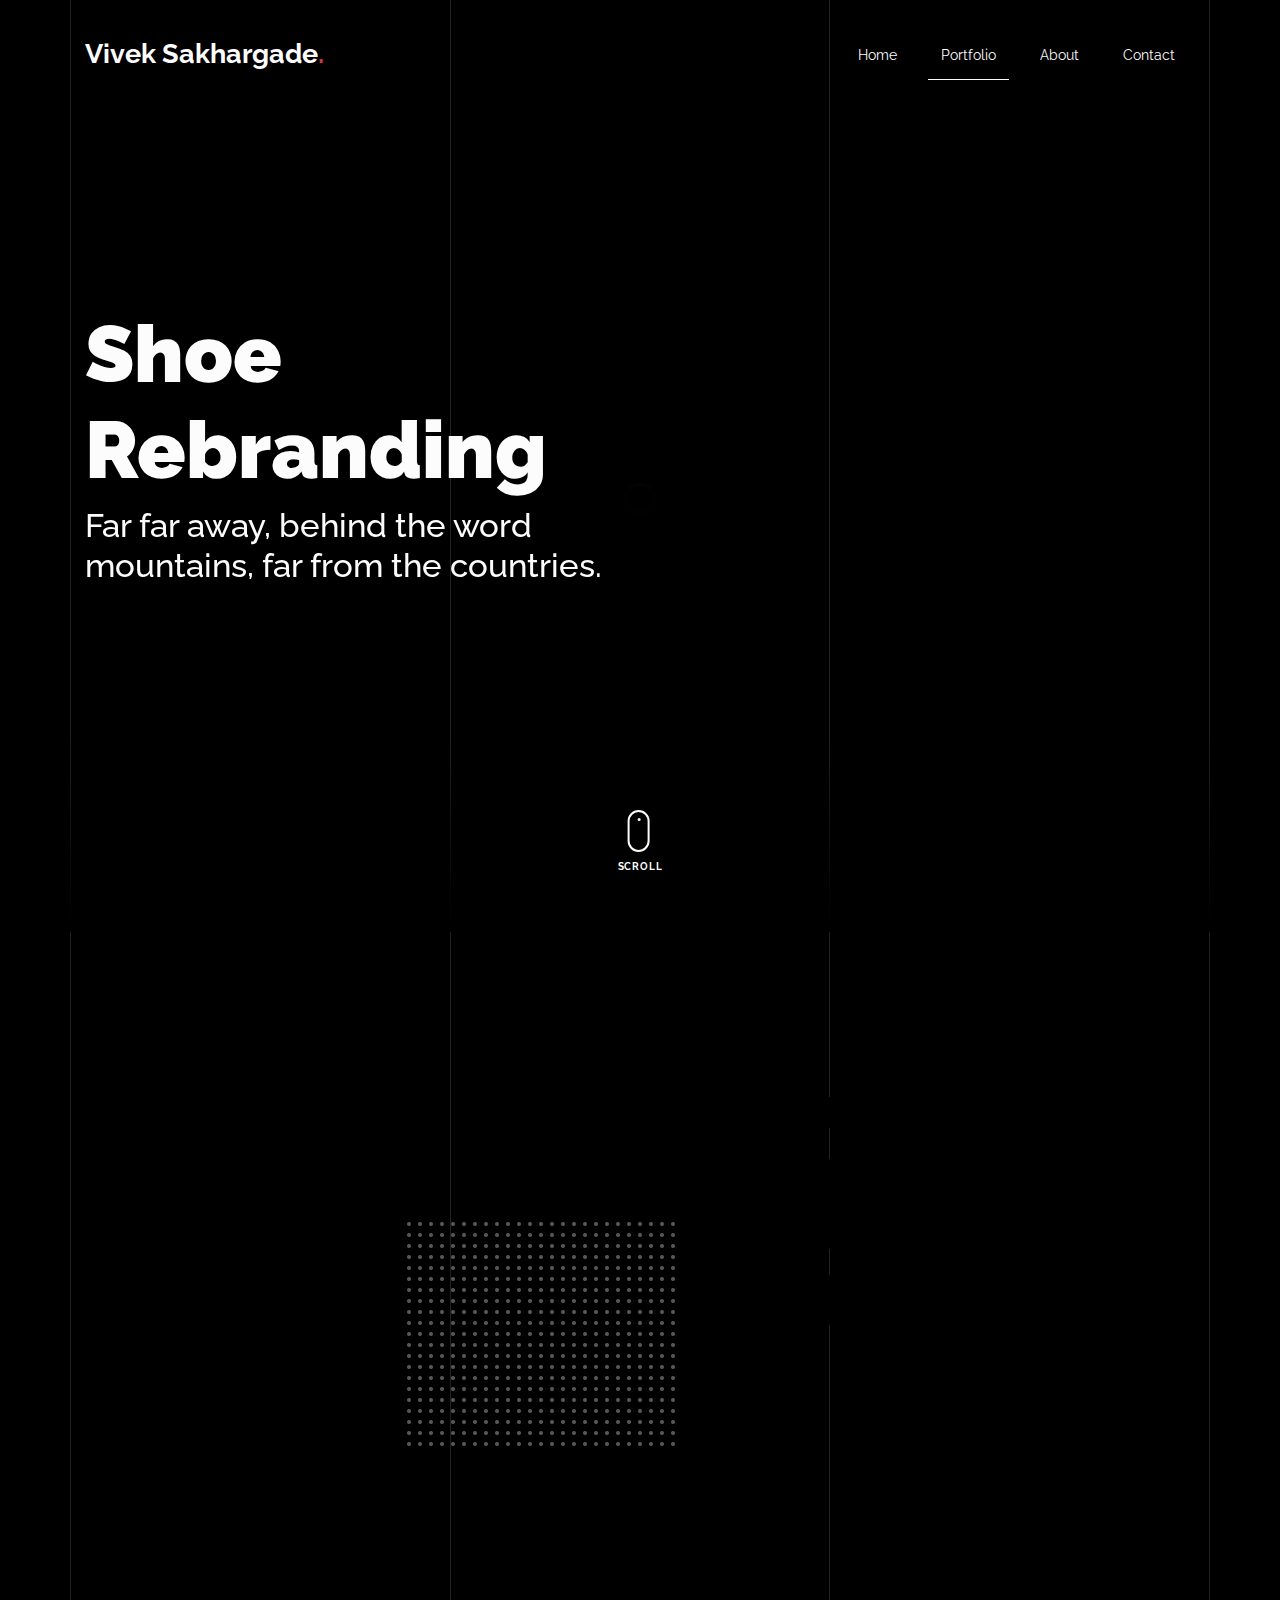
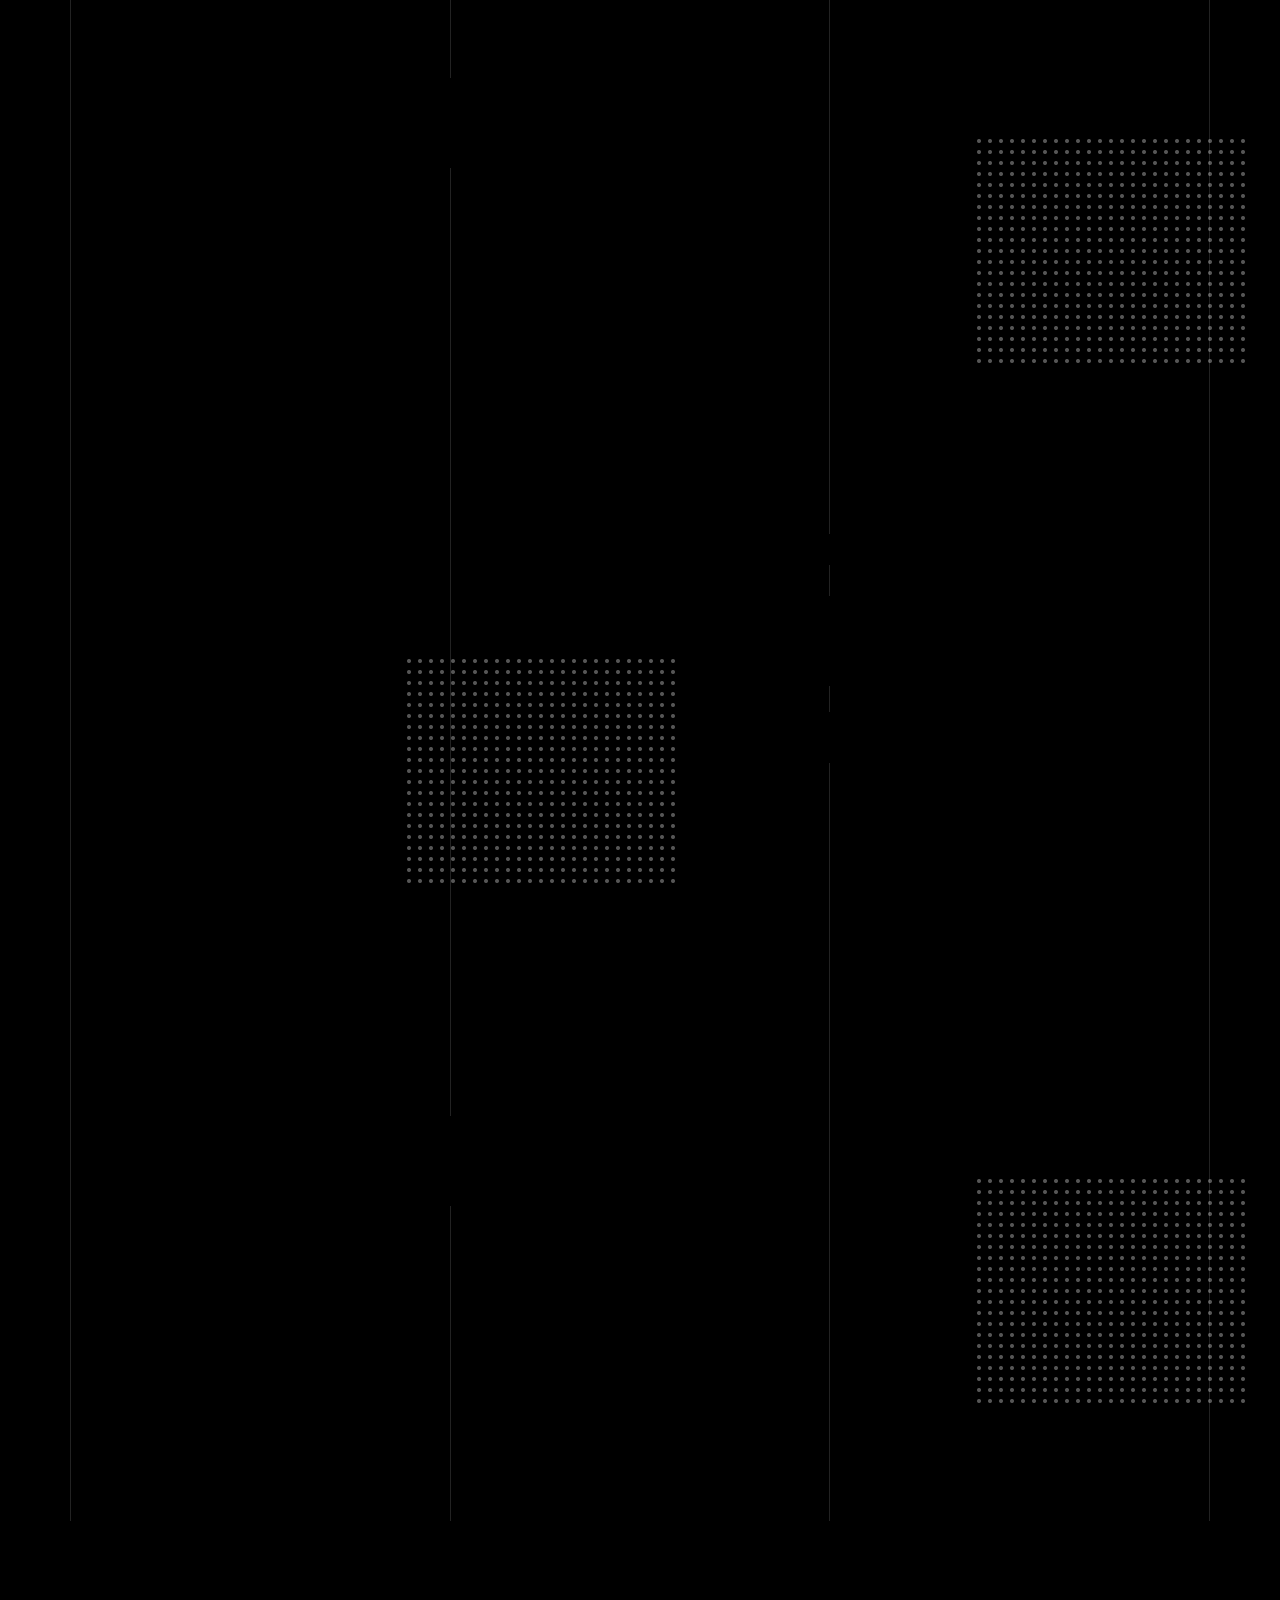
==== commit c4dccde1: "create portfolio page" ====
--- a/portfolio.html
+++ b/portfolio.html
@@ -90,22 +90,11 @@
           <div class="container">
             <div class="row align-items-center align-items-center">
               <div class="col-md-6 text-left">
-                <h1 class="heading" data-aos="fade-up">
-                  Portfolio page Titile
-                </h1>
+                <h1 class="heading" data-aos="fade-up">Shoe Rebranding</h1>
                 <h2 class="subheading" data-aos="fade-up" data-aos-delay="100">
                   Far far away, behind the word mountains, far from the
                   countries.
                 </h2>
-              </div>
-              <div class="col-md-6 text-left">
-                <figure class="gsap-reveal-img">
-                  <img
-                    src="images/work_3_a_full.jpg"
-                    alt="Image"
-                    class="img-fluid"
-                  />
-                </figure>
               </div>
             </div>
           </div>
